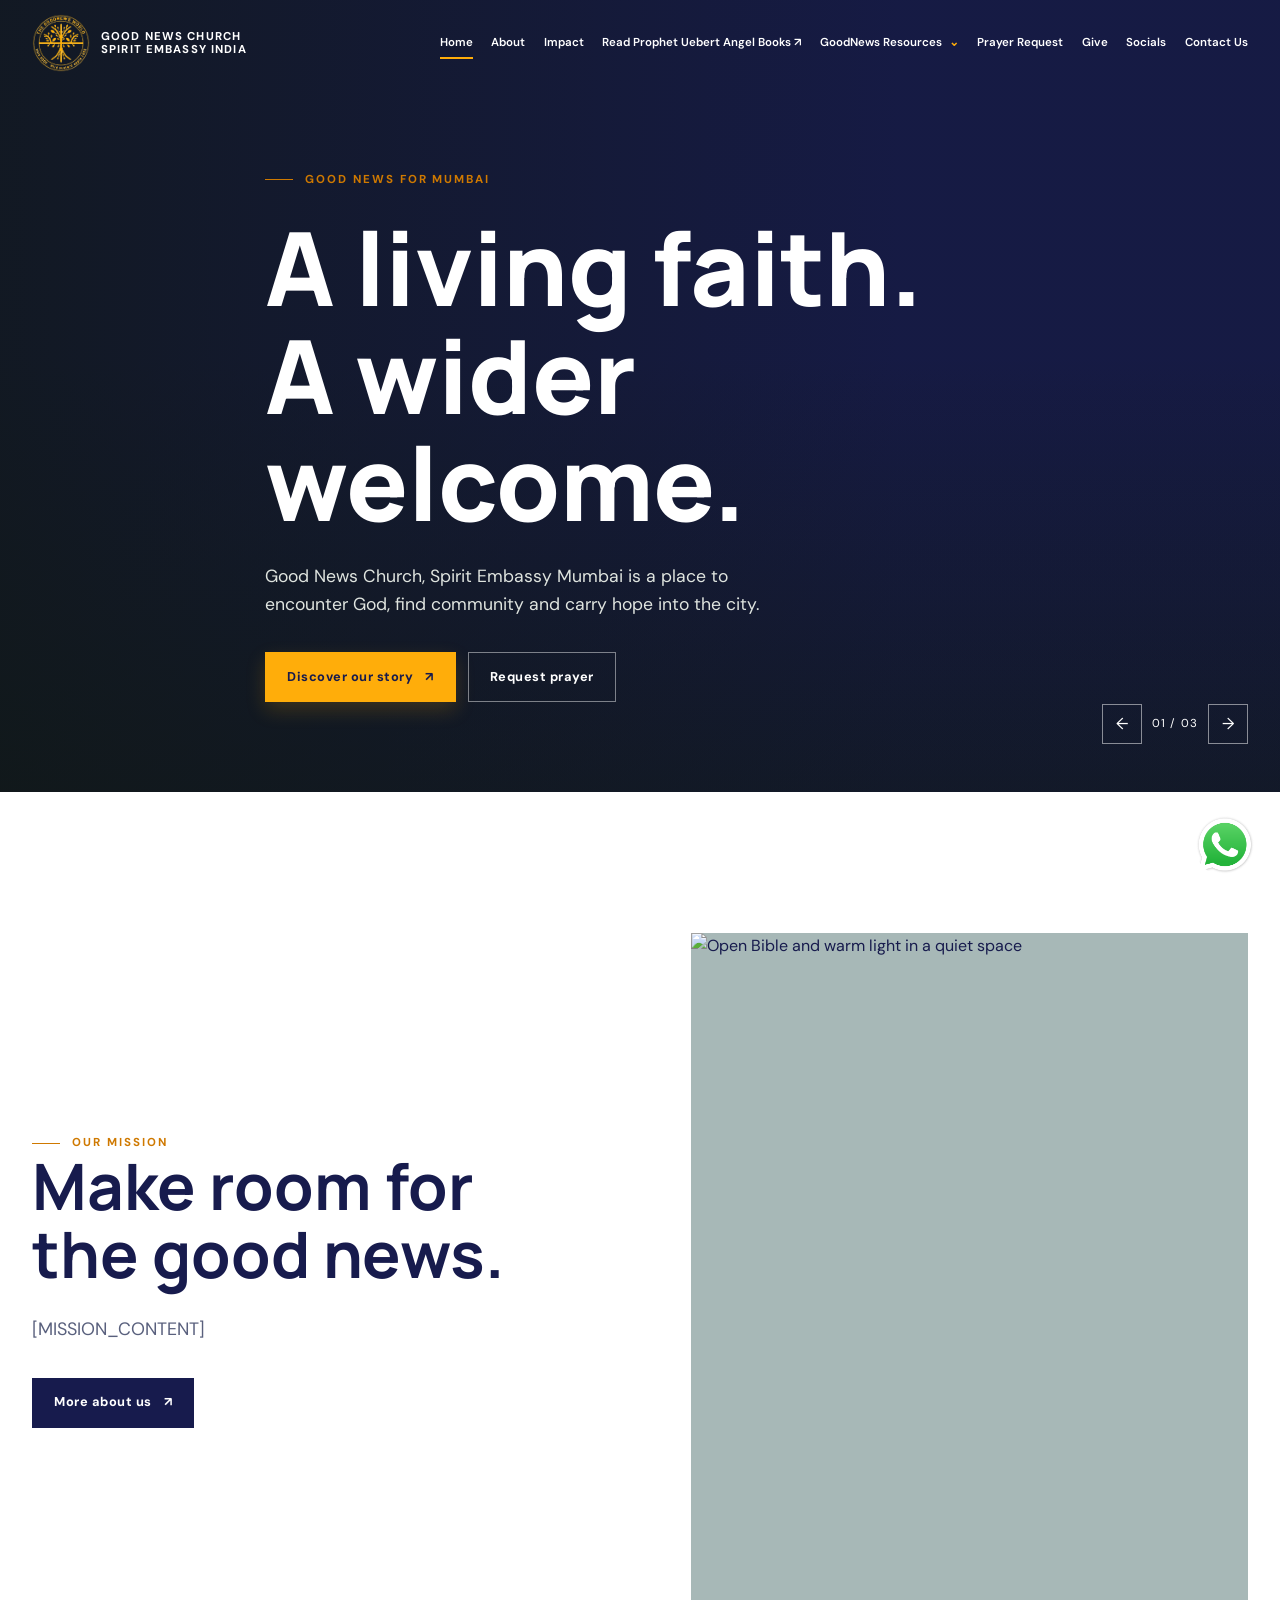
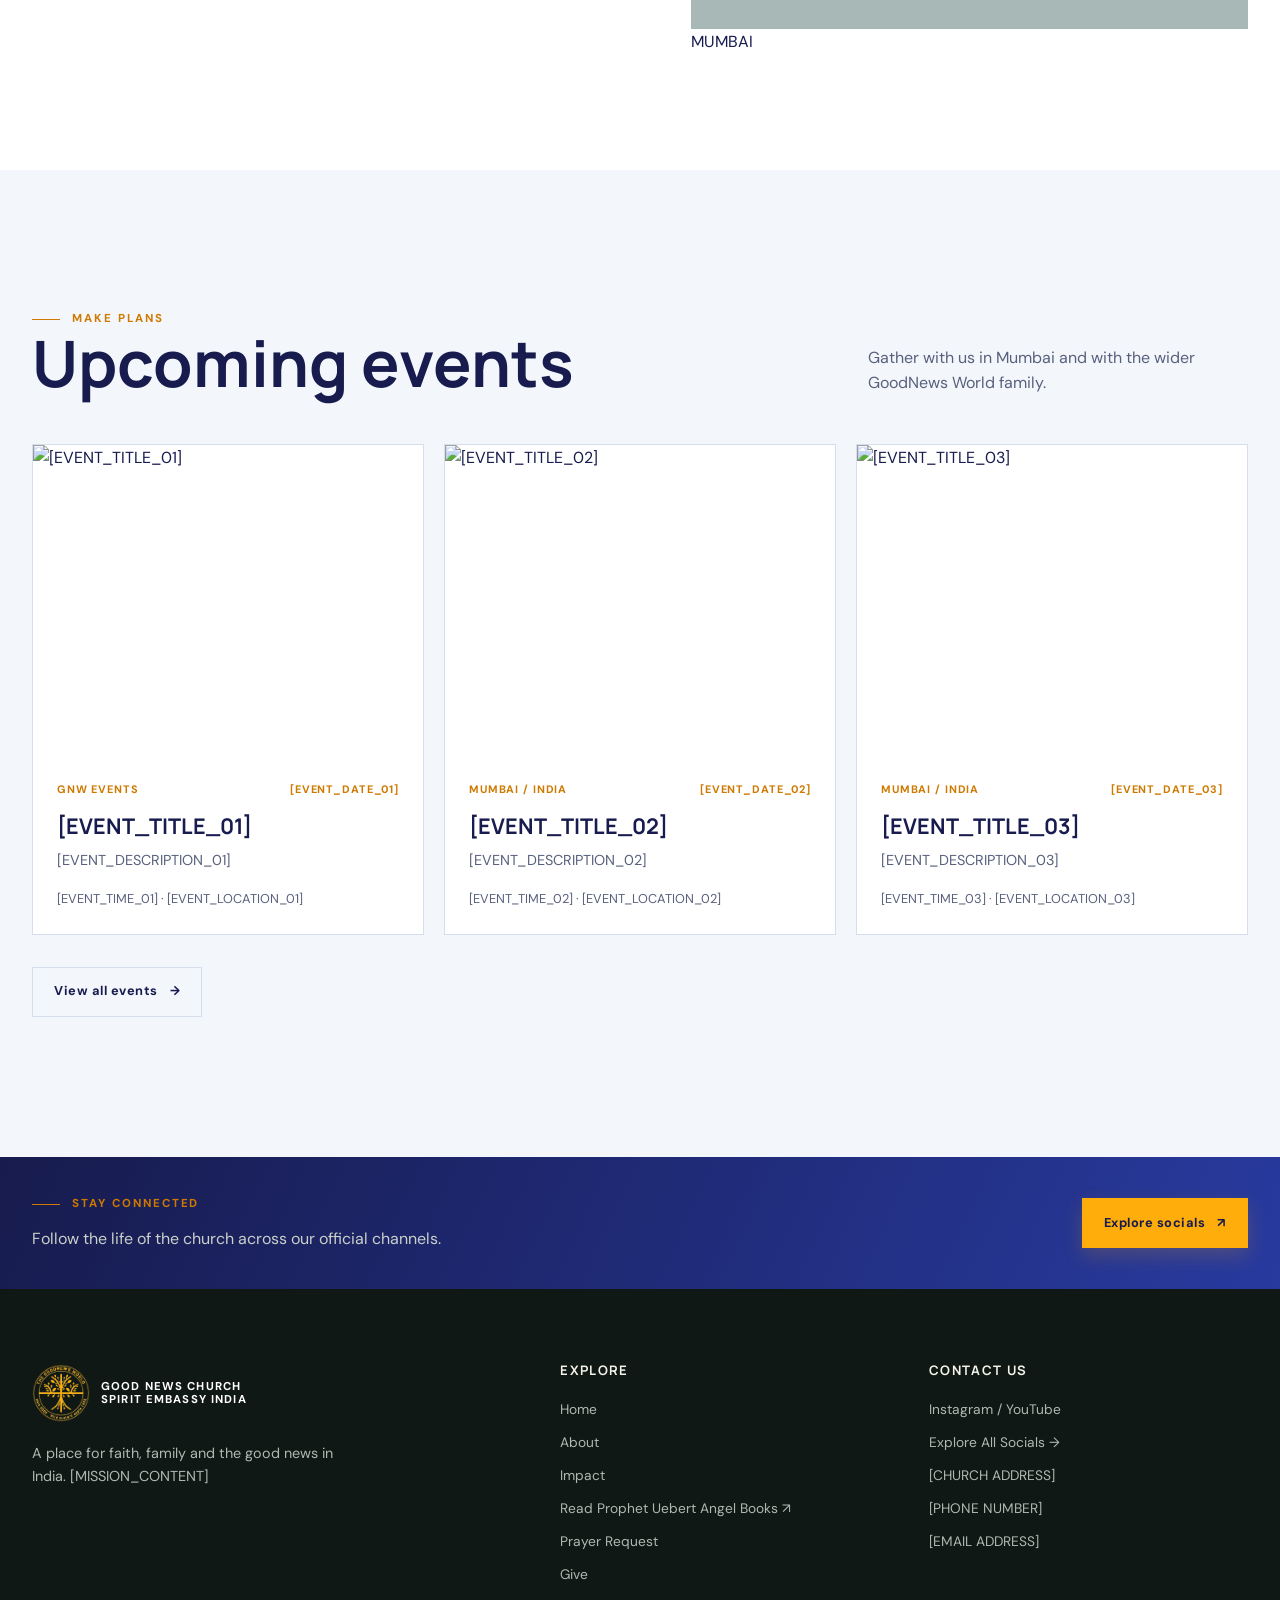
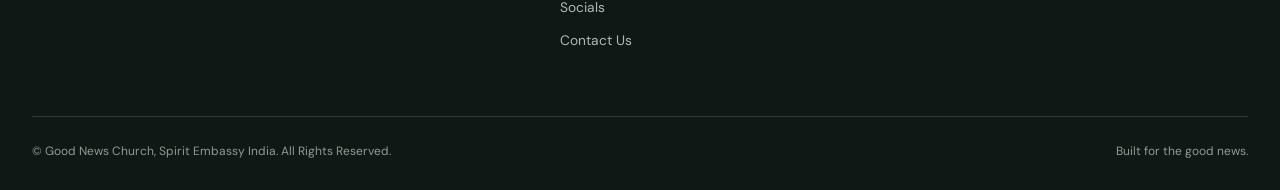
==== index.html @ 5433ea78 "Initial static church website" ====
<!doctype html>
<html lang="en">
  <head>
    <meta charset="utf-8" />
    <meta name="viewport" content="width=device-width,initial-scale=1" />
    <title>The GoodNews Church | Spirit Embassy India </title>
    <meta name="description" content="[META_DESCRIPTION]" />
    <meta
      property="og:title"
      content="The GoodNews Church | Spirit Embassy India"
    />
    <meta property="og:description" content="[META_DESCRIPTION]" />
    <meta property="og:type" content="website" />
    <link rel="stylesheet" href="css/style.css" />
    <script type="application/ld+json">
      {
        "@context": "https://schema.org",
        "@type": "Church",
        "name": "The GoodNews Church | Spirit Embassy India"
      }
    </script>
  </head>
  <body data-page="home">
    <div class="loader">
      <div class="loader-inner">
        <div class="loader-mark">GN</div>
        <p>Good News Church, Spirit Embassy India</p>
      </div>
    </div>
    <div data-site-header></div>
    <main>
      <section class="hero">
        <div class="hero-media">
          <div
            class="hero-slide is-active"
            style="
              background-image: url(&quot;https://images.unsplash.com/photo-1507692049790-de58290a4334?auto=format&fit=crop&w=2200&q=88&quot;);
            "
          ></div>
          <div
            class="hero-slide"
            style="
              background-image: url(&quot;https://images.unsplash.com/photo-1529070538774-1843cb3265df?auto=format&fit=crop&w=2200&q=88&quot;);
            "
          ></div>
          <div
            class="hero-slide"
            style="
              background-image: url(&quot;https://images.unsplash.com/photo-1511632765486-a01980e01a18?auto=format&fit=crop&w=2200&q=88&quot;);
            "
          ></div>
        </div>
        <div class="container hero-content">
          <span class="eyebrow">Good news for Mumbai</span>
          <h1>A living faith.<br />A wider welcome.</h1>
          <p class="hero-intro">
            Good News Church, Spirit Embassy Mumbai is a place to encounter God,
            find community and carry hope into the city.
          </p>
          <div class="hero-actions">
            <a class="button button--accent" href="about.html"
              >Discover our story <span>↗</span></a
            ><a class="button button--ghost" href="prayer-request.html"
              >Request prayer</a
            >
          </div>
        </div>
        <div class="slide-control">
          <button type="button" data-slide="prev" aria-label="Previous image">
            ←</button
          ><span class="slide-count"
            ><span data-slide-current>01</span> / 03</span
          ><button type="button" data-slide="next" aria-label="Next image">
            →
          </button>
        </div>
      </section>
      <section class="section section--white reveal">
        <div class="container mission-grid">
          <div class="mission-copy">
            <span class="eyebrow">Our mission</span>
            <h2>Make room for the good news.</h2>
            <p>[MISSION_CONTENT]</p>
            <a class="button button--dark" href="about.html"
              >More about us <span>↗</span></a
            >
          </div>
          <div class="image-frame mission-image">
            <img
              loading="lazy"
              src="https://images.unsplash.com/photo-1504052434569-70ad5836ab65?auto=format&fit=crop&w=1200&q=85"
              alt="Open Bible and warm light in a quiet space"
            />
          </div>
        </div>
      </section>
      <section class="section reveal">
        <div class="container">
          <div class="section-heading">
            <div>
              <span class="eyebrow">Make plans</span>
              <h2>Upcoming events</h2>
            </div>
            <p>
              Gather with us in Mumbai and with the wider GoodNews World family.
            </p>
          </div>
          <div class="events-grid" data-events-preview></div>
          <div style="margin-top: 32px">
            <a class="button button--line" href="events.html"
              >View all events <span>→</span></a
            >
          </div>
        </div>
      </section>
      <section class="band">
        <div class="container band-inner">
          <div>
            <span class="eyebrow">Stay connected</span>
            <p style="margin-top: 12px">
              Follow the life of the church across our official channels.
            </p>
          </div>
          <a class="button button--accent" href="socials.html"
            >Explore socials <span>↗</span></a
          >
        </div>
      </section>
    </main>
    <div data-site-footer></div>
    <script src="js/main.js"></script>
    <script src="js/events.js"></script>
    <script>
      const slides = [...document.querySelectorAll(".hero-slide")];
      let active = 0;
      const setSlide = (n) => {
        active = (n + slides.length) % slides.length;
        slides.forEach((slide, index) =>
          slide.classList.toggle("is-active", index === active),
        );
        document.querySelector("[data-slide-current]").textContent = String(
          active + 1,
        ).padStart(2, "0");
      };
      document.querySelector('[data-slide="prev"]').onclick = () =>
        setSlide(active - 1);
      document.querySelector('[data-slide="next"]').onclick = () =>
        setSlide(active + 1);
      setInterval(() => setSlide(active + 1), 7000);
    </script>
  </body>
</html>
---- css/style.css ----
@import url('https://fonts.googleapis.com/css2?family=DM+Sans:wght@400;500;600;700&family=Manrope:wght@500;600;700;800&display=swap');

:root { --ink:#171b4d; --ink-soft:#59607d; --paper:#f3f7fb; --white:#ffffff; --line:#d7deeb; --accent:#ffad0a; --accent-deep:#cf7900; --blue:#22c7df; --violet:#283a9f; --sage:#a7b8b7; --shadow:0 20px 60px rgba(23,27,77,.14); --radius:2px; --max:1240px; }
* { box-sizing:border-box; }
[hidden] { display:none !important; }
html { scroll-behavior:smooth; }
body { margin:0; overflow-x:hidden; background:var(--paper); color:var(--ink); font-family:'DM Sans',sans-serif; line-height:1.6; }
body.is-locked { overflow:hidden; }
a { color:inherit; text-decoration:none; }
button, input, textarea, select { font:inherit; }
button, .button { cursor:pointer; }
img { display:block; max-width:100%; }
.container { width:min(calc(100% - 64px),var(--max)); margin-inline:auto; }
.eyebrow { display:flex; align-items:center; gap:12px; color:var(--accent-deep); font-size:.72rem; font-weight:700; letter-spacing:.17em; text-transform:uppercase; }
.eyebrow::before { content:''; width:28px; height:1px; background:currentColor; }
h1,h2,h3,h4 { font-family:'Manrope',sans-serif; letter-spacing:0; line-height:1.05; margin:0; }
h1 { font-size:clamp(3.5rem,8vw,7rem); font-weight:800; }
h2 { font-size:clamp(2.3rem,5vw,4.5rem); font-weight:700; }
h3 { font-size:clamp(1.35rem,2vw,1.8rem); }
p { margin:0; }
.button { display:inline-flex; align-items:center; justify-content:center; gap:12px; min-height:50px; padding:0 21px; border:1px solid transparent; font-size:.8rem; font-weight:700; letter-spacing:.04em; transition:transform .25s,background .25s,color .25s,border-color .25s; }
.button:hover { transform:translateY(-2px); }
.button:focus-visible, a:focus-visible, button:focus-visible, input:focus-visible, textarea:focus-visible, select:focus-visible, summary:focus-visible { outline:3px solid rgba(34,199,223,.55); outline-offset:4px; }
.button--accent { background:var(--accent); color:var(--ink); }
.button--dark { background:var(--ink); color:var(--white); }
.button--ghost { border-color:rgba(255,255,255,.45); color:var(--white); }
.button--line { border-color:var(--line); }
.site-header { position:fixed; z-index:20; top:0; left:0; width:100%; color:var(--white); transition:background .3s,color .3s,box-shadow .3s; }
.site-header.is-scrolled, .site-header.is-open { background:rgba(243,247,251,.97); color:var(--ink); box-shadow:0 1px 0 rgba(23,27,77,.12); }
.nav-wrap { display:flex; align-items:center; justify-content:space-between; min-height:86px; gap:24px; }
.brand { display:flex; align-items:center; gap:11px; min-width:0; flex-shrink:0; }
.brand-logo { width:58px; height:58px; object-fit:contain; }
.brand-mark { width:36px; height:36px; border:1px solid currentColor; border-radius:50%; display:grid; place-items:center; font-family:'Manrope',sans-serif; font-size:.85rem; font-weight:800; }
.brand-copy { font-size:.71rem; font-weight:700; letter-spacing:.1em; line-height:1.15; text-transform:uppercase; max-width:150px; }
.desktop-nav { display:flex; align-items:center; justify-content:flex-end; gap:clamp(10px,1.45vw,24px); min-width:0; flex:1; }
.mobile-nav { display:none; }
.nav-links a { position:relative; font-size:.72rem; font-weight:600; white-space:nowrap; }
.nav-links a::after { content:''; position:absolute; bottom:-7px; left:0; width:0; height:2px; background:var(--accent); transition:width .25s; }
.nav-links a:hover::after, .nav-links a[aria-current='page']::after { width:100%; }
.nav-group { position:relative; flex-shrink:0; }
.nav-group summary { cursor:pointer; list-style:none; font-size:.72rem; font-weight:600; white-space:nowrap; }
.nav-group summary::-webkit-details-marker { display:none; }
.nav-group summary span { color:var(--accent); margin-left:4px; }
.nav-group-menu { position:absolute; top:calc(100% + 20px); right:0; display:grid; min-width:255px; padding:12px; gap:2px; background:var(--ink); color:var(--white); box-shadow:var(--shadow); }
.nav-group-menu a { padding:10px; white-space:normal; }
.menu-toggle { display:none; border:0; background:transparent; color:inherit; padding:8px; }
.menu-toggle span { display:block; width:25px; height:2px; background:currentColor; margin:5px 0; transition:transform .25s; }
.loader { position:fixed; inset:0; z-index:100; display:grid; place-items:center; background:radial-gradient(circle at 50% 42%,#303eaa 0%,#171b4d 48%,#101334 100%); color:var(--white); transition:opacity .65s,visibility .65s; }
.loader.is-done { opacity:0; visibility:hidden; }
.loader-inner { position:relative; width:min(440px,calc(100% - 48px)); padding:28px 36px 38px; text-align:center; animation:loaderIn 1s ease both; }
.loader-inner::before, .loader-inner::after { position:absolute; left:50%; width:72px; height:1px; background:var(--accent); content:''; transform:translateX(-50%); }
.loader-inner::before { top:0; }
.loader-inner::after { bottom:12px; }
.loader-mark { width:min(290px,70vw); aspect-ratio:1; margin:0 auto 26px; display:grid; place-items:center; }
.loader-mark img { width:100%; height:100%; object-fit:contain; animation:logoIn 1.1s ease both; filter:drop-shadow(0 12px 24px rgba(0,0,0,.2)); }
.loader-fallback { width:72px; height:72px; border:1px solid rgba(255,255,255,.7); border-radius:50%; display:grid; place-items:center; font-family:'Manrope'; font-weight:800; font-size:1.35rem; }
.loader p { color:#fff8e9; font-size:.86rem; font-weight:700; letter-spacing:.18em; line-height:1.55; text-transform:uppercase; animation:loaderTextIn 1.25s .15s ease both; }
.loader p span { color:var(--accent); font-size:.76rem; letter-spacing:.22em; }
.hero { position:relative; min-height:720px; height:88vh; display:flex; align-items:flex-end; overflow:hidden; background:var(--ink); color:var(--white); }
.hero-media { position:absolute; inset:0; }
.hero-media::after { content:''; position:absolute; inset:0; background:linear-gradient(90deg,rgba(16,24,21,.75),rgba(16,24,21,.16) 70%),linear-gradient(0deg,rgba(16,24,21,.58),transparent 55%); }
.hero-slide { position:absolute; inset:0; background-size:cover; background-position:center; opacity:0; transform:scale(1.04); transition:opacity 1.2s,transform 7s; }
.hero-slide.is-active { opacity:1; transform:scale(1); }
.hero-content { position:relative; z-index:1; padding-bottom:clamp(64px,10vh,130px); max-width:750px; }
.hero h1 { max-width:780px; margin:25px 0; }
.hero-intro { max-width:500px; color:#dfe4df; font-size:1.1rem; }
.hero-actions { display:flex; flex-wrap:wrap; gap:12px; margin-top:34px; }
.slide-control { position:absolute; z-index:2; right:32px; bottom:48px; display:flex; align-items:center; gap:10px; }
.slide-control button { width:40px; height:40px; border:1px solid rgba(255,255,255,.5); background:transparent; color:var(--white); }
.slide-control button:hover { background:var(--accent); color:var(--ink); border-color:var(--accent); }
.slide-count { font-size:.72rem; letter-spacing:.1em; }
.section { padding:clamp(80px,11vw,150px) 0; }
.section--white { background:var(--white); }
.section-heading { display:flex; align-items:flex-end; justify-content:space-between; gap:35px; margin-bottom:48px; }
.section-heading h2 { max-width:650px; }
.section-heading p { max-width:380px; color:var(--ink-soft); }
.mission-grid { display:grid; grid-template-columns:1fr 1fr; gap:clamp(40px,8vw,120px); align-items:center; }
.mission-copy p { margin:28px 0 34px; max-width:490px; color:var(--ink-soft); font-size:1.12rem; }
.image-frame { overflow:hidden; background:var(--sage); }
.image-frame img { width:100%; height:100%; object-fit:cover; transition:transform .7s; }
.image-frame:hover img { transform:scale(1.04); }
.mission-image { aspect-ratio:4/5; }
.mission-image::after { content:'MUMBAI'; position:absolute; }
.events-grid { display:grid; grid-template-columns:repeat(3,1fr); gap:20px; }
.event-card { background:var(--white); border:1px solid var(--line); }
.event-image { aspect-ratio:1.25/1; overflow:hidden; }
.event-image img { width:100%; height:100%; object-fit:cover; transition:transform .6s; }
.event-card:hover .event-image img { transform:scale(1.05); }
.event-body { padding:24px; }
.event-meta { display:flex; justify-content:space-between; gap:10px; color:var(--accent-deep); font-size:.68rem; font-weight:700; letter-spacing:.08em; text-transform:uppercase; }
.event-body h3 { margin:17px 0 11px; font-size:1.35rem; }
.event-body p { color:var(--ink-soft); font-size:.9rem; }
.event-location { display:block; margin-top:17px; color:var(--ink-soft); font-size:.8rem; }
.event-link { display:inline-flex; margin-top:22px; color:var(--accent-deep); font-size:.8rem; font-weight:700; }
.band { background:linear-gradient(115deg,var(--ink),var(--violet)); color:var(--white); padding:38px 0; }
.band-inner { display:flex; align-items:center; justify-content:space-between; gap:24px; }
.band p { color:#cad0ca; }
.page-hero { background:var(--ink); color:var(--white); padding:190px 0 90px; }
.page-hero h1 { max-width:850px; margin-top:25px; }
.page-hero p { max-width:540px; margin-top:25px; color:#cad0ca; font-size:1.08rem; }
.story-grid { display:grid; grid-template-columns:1fr 1.1fr; gap:clamp(40px,9vw,130px); }
.rich-copy { color:var(--ink-soft); font-size:1.1rem; }
.rich-copy p + p { margin-top:20px; }
.timeline { border-top:1px solid var(--line); }
.timeline-item { display:grid; grid-template-columns:100px 1fr; gap:30px; padding:27px 0; border-bottom:1px solid var(--line); }
.timeline-item strong { color:var(--accent-deep); font-size:.75rem; letter-spacing:.1em; }
.timeline-item h3 { margin-bottom:9px; }
.gallery-grid { display:grid; grid-template-columns:1.2fr .8fr; gap:20px; }
.gallery-grid .gallery-feature { grid-row:span 2; min-height:620px; }
.gallery-grid .gallery-small { min-height:300px; }
.impact-grid { display:grid; grid-template-columns:repeat(2,1fr); gap:20px; }
.impact-card { min-height:270px; padding:35px; background:var(--white); border:1px solid var(--line); }
.impact-card--dark { background:var(--ink); color:var(--white); }
.impact-card h3 { margin:54px 0 14px; }
.impact-card p { color:var(--ink-soft); max-width:390px; }
.impact-card--dark p { color:#cad0ca; }
.stat-grid { display:grid; grid-template-columns:repeat(4,1fr); border-top:1px solid var(--line); border-bottom:1px solid var(--line); }
.stat { padding:32px 24px; border-right:1px solid var(--line); }
.stat:last-child { border:0; }
.stat strong { display:block; font:700 clamp(2rem,4vw,4rem)/1 'Manrope'; color:var(--accent-deep); }
.stat span { display:block; margin-top:12px; color:var(--ink-soft); font-size:.85rem; }
.social-section { padding:55px 0 0; }
.social-section + .social-section { padding-top:90px; }
.social-heading { display:flex; align-items:baseline; justify-content:space-between; gap:20px; margin-bottom:28px; border-bottom:1px solid var(--line); padding-bottom:16px; }
.social-heading span { color:var(--accent-deep); font-size:.75rem; font-weight:700; letter-spacing:.1em; text-transform:uppercase; }
.social-grid { display:grid; grid-template-columns:repeat(3,1fr); gap:20px; }
.social-card { display:flex; flex-direction:column; min-height:285px; padding:28px; background:var(--white); border:1px solid var(--line); }
.social-card--feature { grid-column:span 2; background:var(--ink); color:var(--white); }
.social-card--feature .button--accent, .button--accent { box-shadow:0 8px 20px rgba(255,173,10,.18); }
.social-card .social-icon { width:44px; height:44px; display:grid; place-items:center; border:1px solid currentColor; font:700 1rem 'Manrope'; }
.social-card h3 { margin-top:auto; padding-top:40px; }
.social-card p { margin-top:8px; color:var(--ink-soft); font-size:.88rem; }
.social-card--feature p { color:#cad0ca; }
.social-card .button { align-self:flex-start; margin-top:24px; }
.profile-card { padding:0; overflow:hidden; }
.portrait { position:relative; display:grid; min-height:300px; place-items:center; overflow:hidden; background:linear-gradient(145deg,var(--violet),var(--blue)); color:var(--white); }
.portrait img { position:absolute; inset:0; width:100%; height:100%; object-fit:cover; }
.portrait-placeholder { padding:14px; border:1px solid rgba(255,255,255,.6); font-size:.68rem; font-weight:700; letter-spacing:.12em; text-align:center; }
.social-card-content { display:flex; flex-direction:column; min-height:245px; padding:25px 28px 28px; }
.social-card-content h3 { margin-top:auto; padding-top:28px; }
.social-card-content .button { align-self:flex-start; }
.social-card-content .button span { color:var(--accent-deep); font-size:.72rem; font-weight:700; }
.embed-placeholder { display:grid; place-items:center; min-height:165px; margin:22px 0 0; border:1px dashed var(--line); color:var(--ink-soft); font-size:.8rem; text-align:center; }
.form-layout { display:grid; grid-template-columns:.7fr 1.3fr; gap:clamp(45px,10vw,150px); align-items:start; }
.form-intro p { margin-top:25px; color:var(--ink-soft); font-size:1.05rem; }
.form { padding:34px; background:var(--white); border:1px solid var(--line); }
.form-grid { display:grid; grid-template-columns:1fr 1fr; gap:20px; }
.field { display:flex; flex-direction:column; gap:8px; }
.field--full { grid-column:1/-1; }
.field label { font-size:.78rem; font-weight:700; }
.field input, .field textarea, .field select { width:100%; border:1px solid var(--line); background:var(--paper); color:var(--ink); padding:13px 14px; border-radius:0; }
.field textarea { min-height:150px; resize:vertical; }
.field small { min-height:17px; color:#a83e32; font-size:.72rem; }
.form .button { margin-top:7px; }
.modal { position:fixed; z-index:60; inset:0; display:grid; place-items:center; padding:24px; background:rgba(24,35,31,.7); opacity:0; visibility:hidden; transition:opacity .3s,visibility .3s; }
.modal.is-open { opacity:1; visibility:visible; }
.modal-panel { position:relative; width:min(100%,520px); padding:50px; background:var(--white); transform:translateY(15px); transition:transform .3s; }
.modal.is-open .modal-panel { transform:translateY(0); }
.modal-close { position:absolute; right:18px; top:18px; border:0; background:transparent; color:var(--ink); font-size:1.5rem; }
.modal-panel p { margin:18px 0 28px; color:var(--ink-soft); }
.whatsapp-float { position:fixed; z-index:30; right:24px; bottom:24px; display:grid; width:62px; height:62px; place-items:center; border:0; border-radius:50%; background:transparent; color:#25d366; box-shadow:none; transition:transform .25s,filter .25s; animation:whatsappPulse 2.8s ease-in-out infinite; }
.whatsapp-float span { display:none; }
.whatsapp-icon { width:62px; height:62px; object-fit:cover; border-radius:50%; }
.whatsapp-float:hover { transform:translateY(-4px) scale(1.06); filter:drop-shadow(0 8px 12px rgba(7,59,32,.28)); animation:none; }
.whatsapp-float:focus-visible { outline:3px solid var(--accent); outline-offset:4px; }
@keyframes whatsappPulse { 0%,100% { filter:drop-shadow(0 5px 8px rgba(7,59,32,.16)); } 50% { filter:drop-shadow(0 7px 13px rgba(7,59,32,.28)); } }
.site-footer { background:#101815; color:var(--white); padding:75px 0 28px; }
.footer-top { display:grid; grid-template-columns:1.2fr .8fr .8fr; gap:50px; padding-bottom:65px; }
.footer-brand p { max-width:310px; margin-top:20px; color:#aeb9b1; font-size:.9rem; }
.footer-col h3 { margin-bottom:20px; color:#f7f3eb; font-size:.82rem; letter-spacing:.1em; text-transform:uppercase; }
.footer-links { display:grid; gap:11px; color:#aeb9b1; font-size:.86rem; }
.footer-bottom { display:flex; justify-content:space-between; gap:20px; padding-top:25px; border-top:1px solid rgba(255,255,255,.14); color:#8e9b92; font-size:.75rem; }
.reveal { opacity:0; transform:translateY(20px); transition:opacity .7s,transform .7s; }
.reveal.is-visible { opacity:1; transform:none; }
@keyframes loaderIn { from{opacity:0;transform:scale(.94)} to{opacity:1;transform:none} }
@keyframes logoIn { from{opacity:0;transform:scale(.9)} to{opacity:1;transform:none} }
@keyframes loaderTextIn { from{opacity:0;transform:translateY(8px)} to{opacity:1;transform:none} }
@media (max-width:1200px) { .desktop-nav { gap:10px; } .nav-links a, .nav-group summary { font-size:.66rem; } .brand-copy { max-width:120px; font-size:.62rem; } }
@media (max-width:900px) and (min-width:761px) { .desktop-nav { gap:8px; } .nav-links a, .nav-group summary { font-size:.59rem; } .brand-copy { max-width:105px; font-size:.57rem; } .nav-wrap { gap:12px; } }
@media (max-width:760px) { .container { width:min(calc(100% - 40px),var(--max)); } .nav-wrap { min-height:72px; } .menu-toggle { display:block; } .desktop-nav { display:none; } .mobile-nav { position:absolute; top:72px; left:0; width:100%; padding:24px 20px 32px; display:grid; justify-content:stretch; gap:0; background:var(--paper); color:var(--ink); transform:translateY(-20px); opacity:0; visibility:hidden; transition:.3s; box-shadow:0 15px 30px rgba(23,27,77,.12); } .site-header.is-open .mobile-nav { transform:none; opacity:1; visibility:visible; } .mobile-nav a, .mobile-nav summary { padding:13px 0; font-size:.8rem; border-bottom:1px solid var(--line); } .mobile-nav .nav-group { display:block; } .mobile-nav .nav-group-menu { position:static; display:grid; min-width:0; padding:0 0 0 18px; background:transparent; color:var(--ink); box-shadow:none; } .mobile-nav .nav-group-menu a { font-size:.76rem; } .hero { min-height:680px; height:90vh; } .hero h1 { font-size:clamp(3rem,15vw,5rem); } .hero-intro { font-size:.95rem; } .slide-control { right:20px; bottom:27px; } .section-heading, .band-inner, .footer-bottom { align-items:flex-start; flex-direction:column; } .mission-grid, .story-grid, .form-layout { grid-template-columns:1fr; } .events-grid, .social-grid { grid-template-columns:1fr; } .social-card--feature { grid-column:auto; } .gallery-grid { grid-template-columns:1fr; } .gallery-grid .gallery-feature, .gallery-grid .gallery-small { min-height:300px; } .impact-grid { grid-template-columns:1fr; } .stat-grid { grid-template-columns:1fr 1fr; } .stat:nth-child(2) { border:0; } .stat:nth-child(-n+2) { border-bottom:1px solid var(--line); } .form { padding:22px; } .form-grid { grid-template-columns:1fr; } .field--full { grid-column:auto; } .modal-panel { padding:40px 25px; } .footer-top { grid-template-columns:1fr 1fr; gap:35px 20px; } .footer-brand { grid-column:1/-1; } .portrait { min-height:250px; } }
@media (max-width:760px) { .whatsapp-float { right:16px; bottom:16px; width:56px; height:56px; } .whatsapp-icon { width:56px; height:56px; } }
@media (prefers-reduced-motion:reduce) { *,*::before,*::after { scroll-behavior:auto!important; animation-duration:.01ms!important; transition-duration:.01ms!important; } }
@media (max-width:820px) and (min-width:761px) { .menu-toggle { display:block; } .desktop-nav { display:none; } .mobile-nav { position:absolute; top:86px; left:0; width:100%; padding:24px 32px 32px; display:grid; justify-content:stretch; gap:0; background:var(--paper); color:var(--ink); transform:translateY(-20px); opacity:0; visibility:hidden; transition:.3s; box-shadow:0 15px 30px rgba(23,27,77,.12); } .site-header.is-open .mobile-nav { transform:none; opacity:1; visibility:visible; } .mobile-nav a, .mobile-nav summary { padding:13px 0; font-size:.8rem; border-bottom:1px solid var(--line); } .mobile-nav .nav-group { display:block; } .mobile-nav .nav-group-menu { position:static; display:grid; min-width:0; padding:0 0 0 18px; background:transparent; color:var(--ink); box-shadow:none; } .mobile-nav .nav-group-menu a { font-size:.76rem; } }
@media (max-width:900px) and (min-width:761px) { .events-grid, .social-grid { grid-template-columns:repeat(2,minmax(0,1fr)); } }
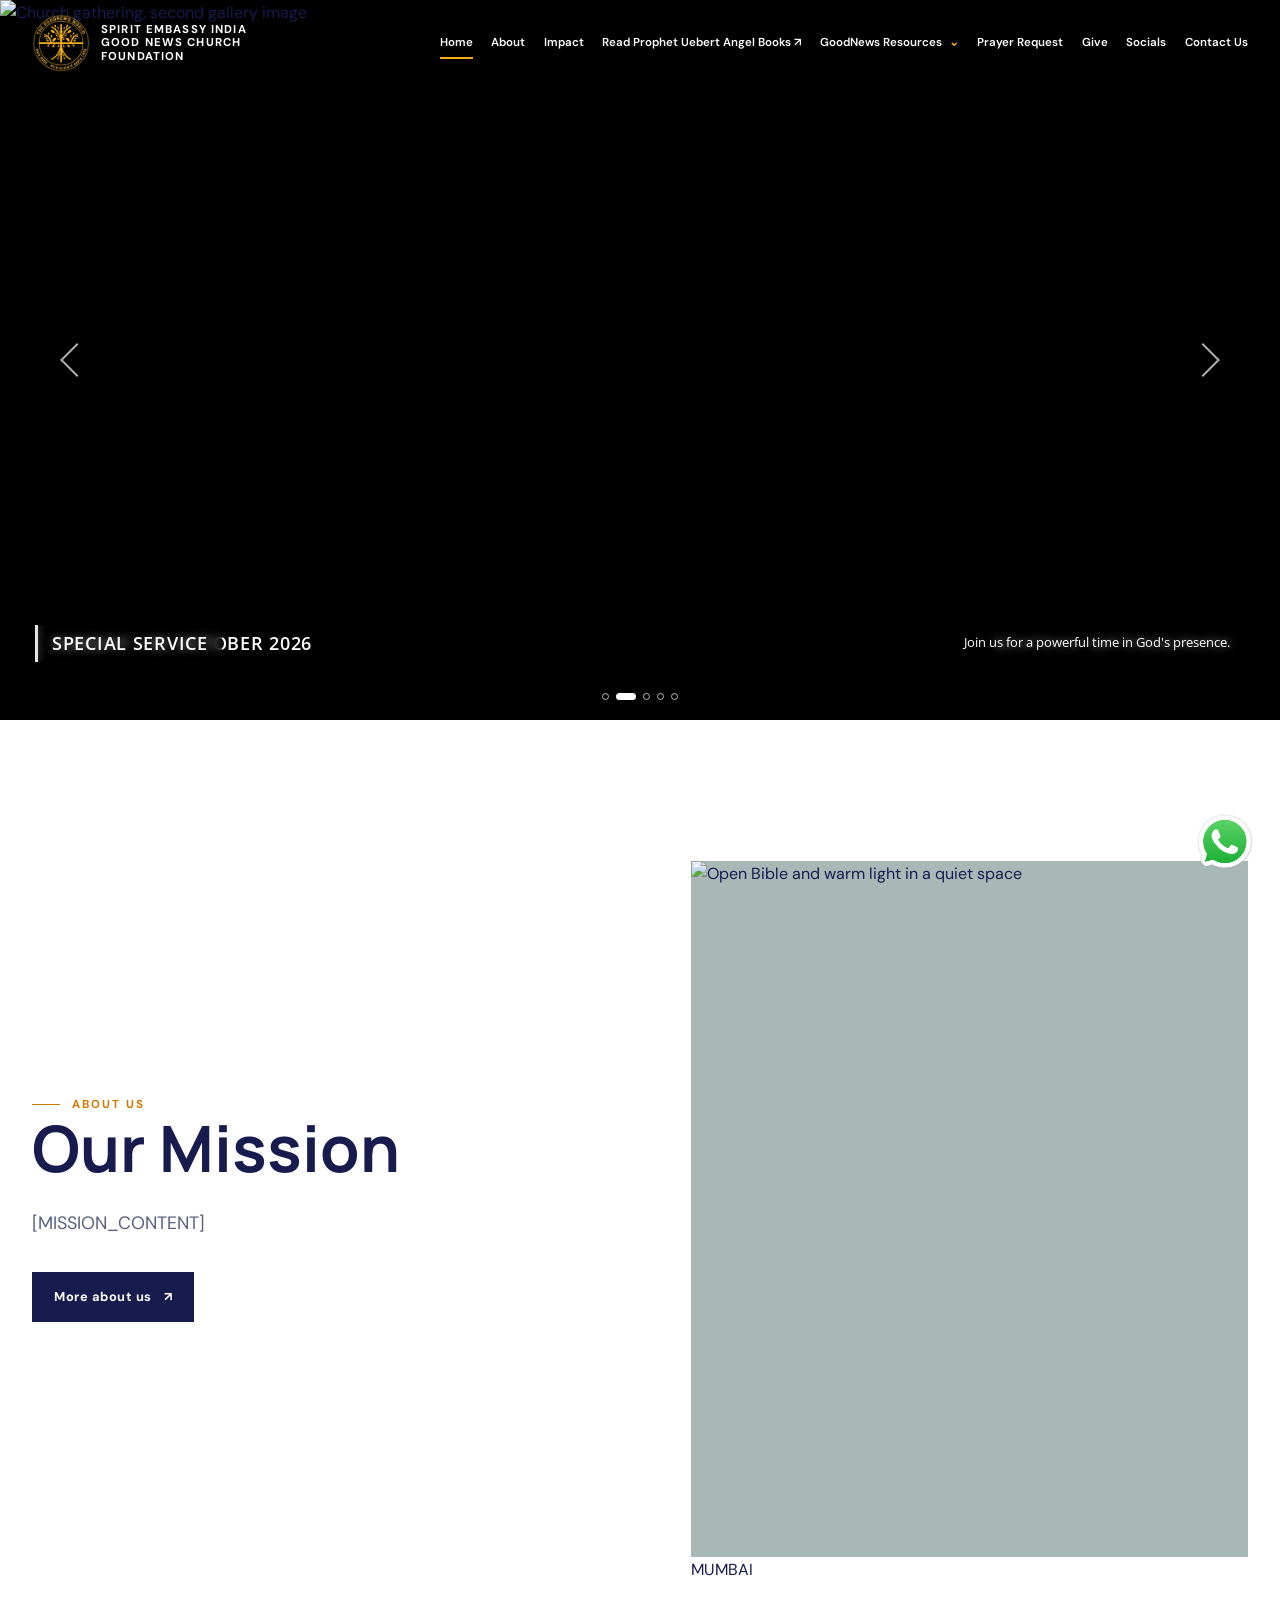
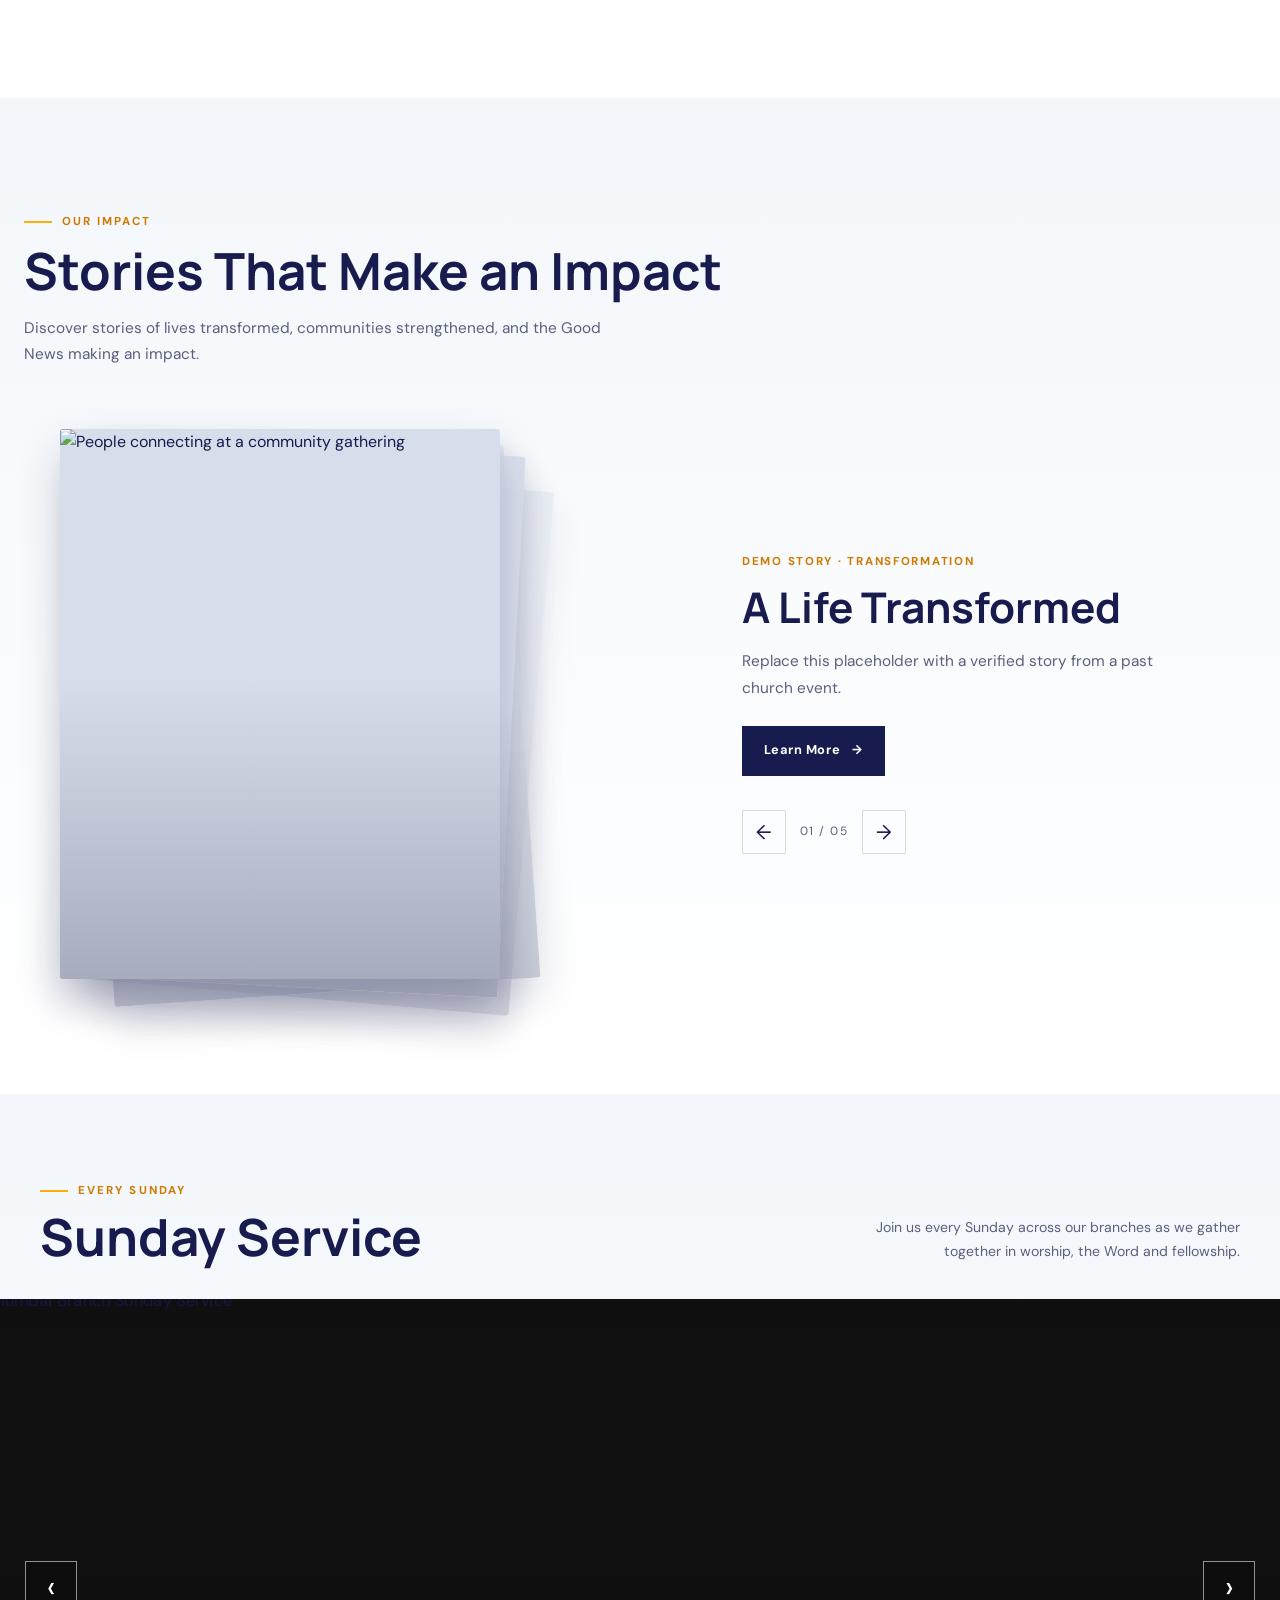
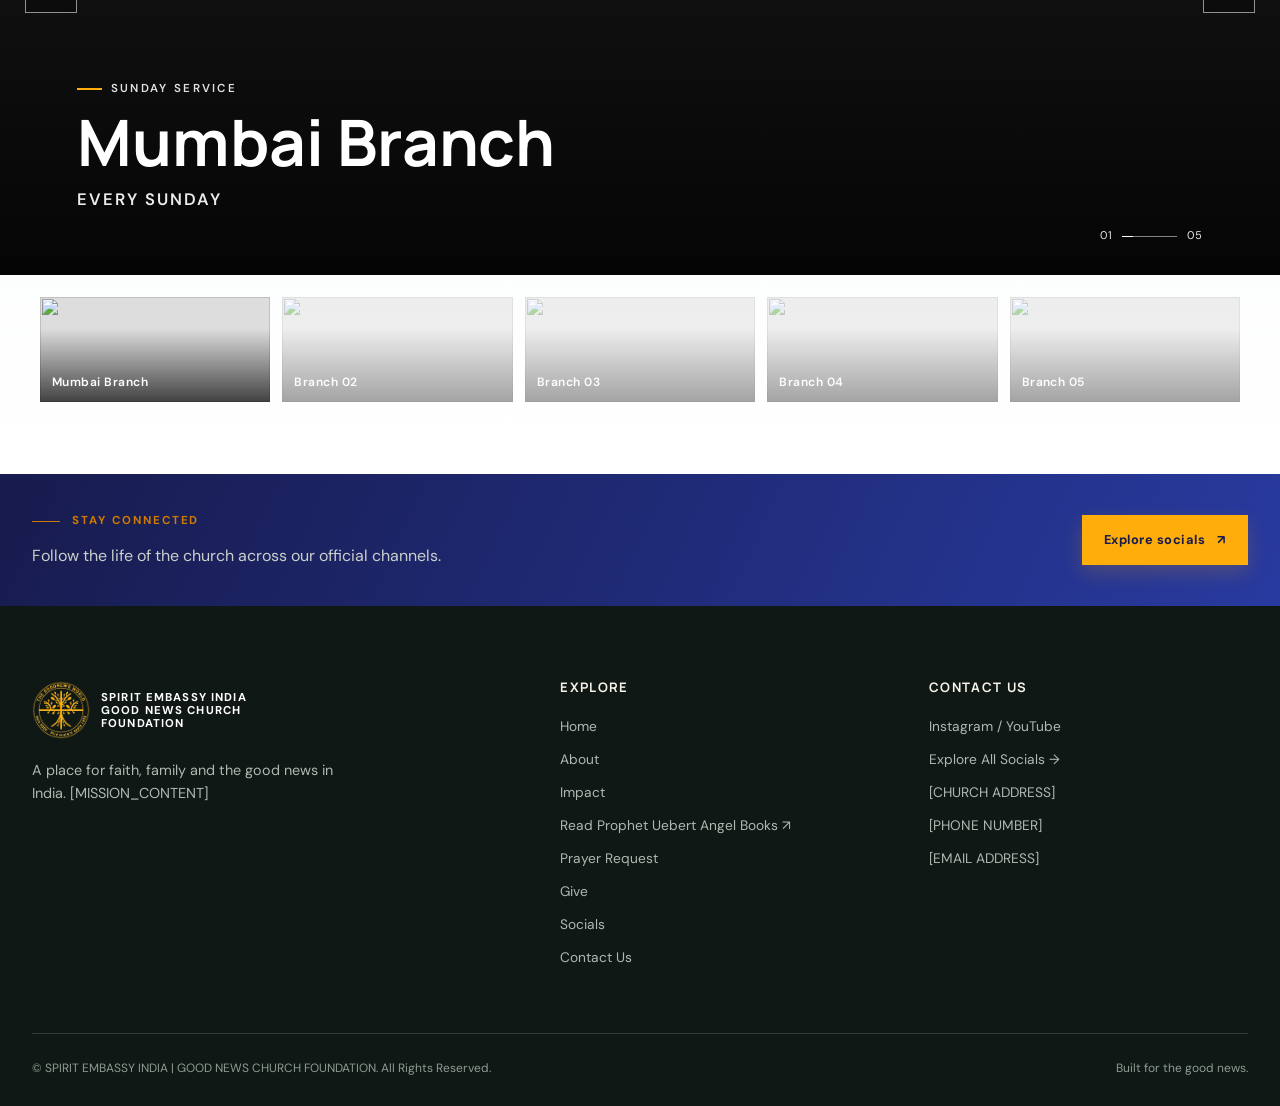
==== commit 40b94636: "Update church website branding and homepage features Standardize the Spirit Embassy India and Good N" ====
--- a/index.html
+++ b/index.html
@@ -3,20 +3,30 @@
   <head>
     <meta charset="utf-8" />
     <meta name="viewport" content="width=device-width,initial-scale=1" />
-    <title>The GoodNews Church | Spirit Embassy India </title>
+    <title>Home | SPIRIT EMBASSY INDIA | GOOD NEWS CHURCH FOUNDATION</title>
     <meta name="description" content="[META_DESCRIPTION]" />
     <meta
       property="og:title"
-      content="The GoodNews Church | Spirit Embassy India"
+      content="SPIRIT EMBASSY INDIA | GOOD NEWS CHURCH FOUNDATION"
     />
     <meta property="og:description" content="[META_DESCRIPTION]" />
     <meta property="og:type" content="website" />
+    <link rel="preconnect" href="https://fonts.googleapis.com" />
+    <link rel="preconnect" href="https://fonts.gstatic.com" crossorigin />
+    <link
+      href="https://fonts.googleapis.com/css2?family=Open+Sans:wght@400;500;600&display=swap"
+      rel="stylesheet"
+    />
+    <link
+      rel="stylesheet"
+      href="https://cdn.jsdelivr.net/npm/swiper@11/swiper-bundle.min.css"
+    />
     <link rel="stylesheet" href="css/style.css" />
     <script type="application/ld+json">
       {
         "@context": "https://schema.org",
         "@type": "Church",
-        "name": "The GoodNews Church | Spirit Embassy India"
+        "name": "SPIRIT EMBASSY INDIA | GOOD NEWS CHURCH FOUNDATION"
       }
     </script>
   </head>
@@ -24,62 +34,100 @@
     <div class="loader">
       <div class="loader-inner">
         <div class="loader-mark">GN</div>
-        <p>Good News Church, Spirit Embassy India</p>
+        <p>SPIRIT EMBASSY INDIA<br />GOOD NEWS CHURCH FOUNDATION</p>
       </div>
     </div>
     <div data-site-header></div>
     <main>
-      <section class="hero">
-        <div class="hero-media">
-          <div
-            class="hero-slide is-active"
-            style="
-              background-image: url(&quot;https://images.unsplash.com/photo-1507692049790-de58290a4334?auto=format&fit=crop&w=2200&q=88&quot;);
-            "
-          ></div>
-          <div
-            class="hero-slide"
-            style="
-              background-image: url(&quot;https://images.unsplash.com/photo-1529070538774-1843cb3265df?auto=format&fit=crop&w=2200&q=88&quot;);
-            "
-          ></div>
-          <div
-            class="hero-slide"
-            style="
-              background-image: url(&quot;https://images.unsplash.com/photo-1511632765486-a01980e01a18?auto=format&fit=crop&w=2200&q=88&quot;);
-            "
-          ></div>
-        </div>
-        <div class="container hero-content">
-          <span class="eyebrow">Good news for Mumbai</span>
-          <h1>A living faith.<br />A wider welcome.</h1>
-          <p class="hero-intro">
-            Good News Church, Spirit Embassy Mumbai is a place to encounter God,
-            find community and carry hope into the city.
-          </p>
-          <div class="hero-actions">
-            <a class="button button--accent" href="about.html"
-              >Discover our story <span>↗</span></a
-            ><a class="button button--ghost" href="prayer-request.html"
-              >Request prayer</a
-            >
-          </div>
-        </div>
-        <div class="slide-control">
-          <button type="button" data-slide="prev" aria-label="Previous image">
-            ←</button
-          ><span class="slide-count"
-            ><span data-slide-current>01</span> / 03</span
-          ><button type="button" data-slide="next" aria-label="Next image">
-            →
-          </button>
+      <section class="event-slider-wrapper">
+        <div
+          id="event-slider"
+          class="event-slider"
+          role="region"
+          aria-label="Church events and gatherings"
+          aria-roledescription="carousel"
+        >
+          <div class="event-slider__content">
+            <div class="event-slider__images" aria-live="off">
+              <div class="event-slider__image-item is-active" data-slide="0">
+                <img
+                  src="https://lh3.googleusercontent.com/[base64]w1600-h766"
+                  alt="Church gathering, first gallery image"
+                  fetchpriority="high"
+                />
+              </div>
+              <div class="event-slider__image-item" data-slide="1">
+                <img
+                  src="https://lh3.googleusercontent.com/[base64]w1600-h766"
+                  alt="Church gathering, second gallery image"
+                  loading="lazy"
+                />
+              </div>
+              <div class="event-slider__image-item" data-slide="2">
+                <img
+                  src="https://lh3.googleusercontent.com/[base64]w1600-h766"
+                  alt="Church gathering, third gallery image"
+                  loading="lazy"
+                />
+              </div>
+              <div class="event-slider__image-item" data-slide="3">
+                <img
+                  src="https://lh3.googleusercontent.com/[base64]w1600-h766"
+                  alt="Church gathering, fourth gallery image"
+                  loading="lazy"
+                />
+              </div>
+              <div class="event-slider__image-item" data-slide="4">
+                <img
+                  src="https://lh3.googleusercontent.com/[base64]w1600-h766"
+                  alt="Church gathering, fifth gallery image"
+                  loading="lazy"
+                />
+              </div>
+            </div>
+            <div class="event-slider__captions" aria-live="polite">
+              <article class="event-slider__caption is-active" data-slide="0">
+                <div class="event-slider__caption-head"><h2>SUNDAY • 05 OCTOBER 2026</h2></div>
+                <div class="event-slider__caption-info"><p>Special Service • Spirit Embassy Mumbai</p></div>
+              </article>
+              <article class="event-slider__caption" data-slide="1" aria-hidden="true">
+                <div class="event-slider__caption-head"><h2>SPECIAL SERVICE</h2></div>
+                <div class="event-slider__caption-info"><p>Join us for a powerful time in God's presence.</p></div>
+              </article>
+              <article class="event-slider__caption" data-slide="2" aria-hidden="true">
+                <div class="event-slider__caption-head"><h2>MUMBAI EVENT</h2></div>
+                <div class="event-slider__caption-info"><p>More information about this upcoming event.</p></div>
+              </article>
+              <article class="event-slider__caption" data-slide="3" aria-hidden="true">
+                <div class="event-slider__caption-head"><h2>UPCOMING EVENT</h2></div>
+                <div class="event-slider__caption-info"><p>Details and announcements coming soon.</p></div>
+              </article>
+              <article class="event-slider__caption" data-slide="4" aria-hidden="true">
+                <div class="event-slider__caption-head"><h2>GOOD NEWS CHURCH FOUNDATION</h2></div>
+                <div class="event-slider__caption-info"><p>SPIRIT EMBASSY INDIA</p></div>
+              </article>
+            </div>
+          </div>
+          <div class="event-slider__nav" aria-label="Slider controls">
+            <div class="event-slider__arrows">
+              <button class="event-slider__arrow event-slider__arrow--left" type="button" data-slider-prev aria-label="Previous slide">Previous slide</button>
+              <button class="event-slider__arrow event-slider__arrow--right" type="button" data-slider-next aria-label="Next slide">Next slide</button>
+            </div>
+            <div class="event-slider__dots" role="group" aria-label="Choose a slide">
+              <button class="event-slider__dot is-active" type="button" data-slide-to="0" aria-label="Show slide 1" aria-current="true"></button>
+              <button class="event-slider__dot" type="button" data-slide-to="1" aria-label="Show slide 2"></button>
+              <button class="event-slider__dot" type="button" data-slide-to="2" aria-label="Show slide 3"></button>
+              <button class="event-slider__dot" type="button" data-slide-to="3" aria-label="Show slide 4"></button>
+              <button class="event-slider__dot" type="button" data-slide-to="4" aria-label="Show slide 5"></button>
+            </div>
+          </div>
         </div>
       </section>
       <section class="section section--white reveal">
         <div class="container mission-grid">
           <div class="mission-copy">
-            <span class="eyebrow">Our mission</span>
-            <h2>Make room for the good news.</h2>
+            <span class="eyebrow">About Us</span>
+            <h2>Our Mission</h2>
             <p>[MISSION_CONTENT]</p>
             <a class="button button--dark" href="about.html"
               >More about us <span>↗</span></a
@@ -94,24 +142,56 @@
           </div>
         </div>
       </section>
-      <section class="section reveal">
-        <div class="container">
-          <div class="section-heading">
-            <div>
-              <span class="eyebrow">Make plans</span>
-              <h2>Upcoming events</h2>
-            </div>
-            <p>
-              Gather with us in Mumbai and with the wider GoodNews World family.
+      <section class="impact-section" aria-labelledby="impact-section-title">
+        <div class="impact-section__inner">
+          <header class="impact-header">
+            <p class="impact-eyebrow">Our Impact</p>
+            <h2 class="impact-section-title" id="impact-section-title">Stories That Make an Impact</h2>
+            <p class="impact-section-description">
+              Discover stories of lives transformed, communities strengthened, and the Good News making an impact.
             </p>
-          </div>
-          <div class="events-grid" data-events-preview></div>
-          <div style="margin-top: 32px">
-            <a class="button button--line" href="events.html"
-              >View all events <span>→</span></a
-            >
-          </div>
-        </div>
+          </header>
+          <div class="impact-feature" data-impact-stories aria-live="polite">
+            <div class="impact-card-stage" aria-label="Impact story images"></div>
+            <div class="impact-story-content" aria-live="polite">
+              <p class="impact-story-category"></p>
+              <h3 class="impact-story-title"></h3>
+              <p class="impact-story-description"></p>
+              <a class="impact-learn-more button button--dark" href="#">Learn More <span>→</span></a>
+              <div class="impact-controls" aria-label="Impact story controls">
+                <button class="impact-control" type="button" data-impact-prev aria-label="Previous impact story">←</button>
+                <span class="impact-counter" aria-live="polite"><span data-impact-current>01</span><span aria-hidden="true"> / </span><span data-impact-total>05</span></span>
+                <button class="impact-control" type="button" data-impact-next aria-label="Next impact story">→</button>
+              </div>
+            </div>
+          </div>
+        </div>
+      </section>
+      <section class="sunday-section" aria-labelledby="sunday-section-title">
+        <header class="sunday-section-header">
+          <div>
+            <p class="sunday-section-eyebrow">Every Sunday</p>
+            <h2 class="sunday-section-title" id="sunday-section-title">Sunday Service</h2>
+          </div>
+          <p class="sunday-section-description">
+            Join us every Sunday across our branches as we gather together in worship, the Word and fellowship.
+          </p>
+        </header>
+        <div class="swiper sunday-main-slider" role="region" aria-label="Sunday service branches" aria-roledescription="carousel">
+          <div class="swiper-wrapper" data-sunday-slides></div>
+          <button class="sunday-main-prev" type="button" aria-label="Previous branch">‹</button>
+          <button class="sunday-main-next" type="button" aria-label="Next branch">›</button>
+          <div class="sunday-progress" aria-live="polite">
+            <span data-sunday-current>01</span>
+            <span class="sunday-progress-line" aria-hidden="true"><span data-sunday-progress></span></span>
+            <span data-sunday-total>05</span>
+          </div>
+        </div>
+        <nav class="sunday-branch-nav" aria-label="Choose a Sunday service branch">
+          <div class="swiper sunday-branch-slider">
+            <div class="swiper-wrapper" data-sunday-thumbnails></div>
+          </div>
+        </nav>
       </section>
       <section class="band">
         <div class="container band-inner">
@@ -128,25 +208,122 @@
       </section>
     </main>
     <div data-site-footer></div>
-    <script src="js/main.js"></script>
+    <script src="js/main.js?v=20261001-brand"></script>
     <script src="js/events.js"></script>
+    <script src="js/past-event-blogs.js?v=20261001-impact-stack"></script>
     <script>
-      const slides = [...document.querySelectorAll(".hero-slide")];
-      let active = 0;
-      const setSlide = (n) => {
-        active = (n + slides.length) % slides.length;
-        slides.forEach((slide, index) =>
-          slide.classList.toggle("is-active", index === active),
-        );
-        document.querySelector("[data-slide-current]").textContent = String(
-          active + 1,
-        ).padStart(2, "0");
-      };
-      document.querySelector('[data-slide="prev"]').onclick = () =>
-        setSlide(active - 1);
-      document.querySelector('[data-slide="next"]').onclick = () =>
-        setSlide(active + 1);
-      setInterval(() => setSlide(active + 1), 7000);
+      const slider = document.querySelector("#event-slider");
+      const imageSlides = [...slider.querySelectorAll(".event-slider__image-item")];
+      const captionSlides = [...slider.querySelectorAll(".event-slider__caption")];
+      const dots = [...slider.querySelectorAll(".event-slider__dot")];
+      const reducedMotion = window.matchMedia("(prefers-reduced-motion: reduce)");
+      const fallbackImages = [
+        "https://images.unsplash.com/photo-1507692049790-de58290a4334?auto=format&fit=crop&w=1600&q=85",
+        "https://images.unsplash.com/photo-1529070538774-1843cb3265df?auto=format&fit=crop&w=1600&q=85",
+        "https://images.unsplash.com/photo-1511632765486-a01980e01a18?auto=format&fit=crop&w=1600&q=85",
+      ];
+      const transitionTime = reducedMotion.matches ? 0 : 700;
+      let activeIndex = 0;
+      let isTransitioning = false;
+      let autoplayTimer;
+      let isPaused = false;
+
+      imageSlides.forEach((slide, index) => {
+        const image = slide.querySelector("img");
+        image.addEventListener("error", () => {
+          image.src = fallbackImages[index % fallbackImages.length];
+          if (index === activeIndex) {
+            slider.style.setProperty("--slider-prev", `url("${image.src}")`);
+            slider.style.setProperty("--slider-next", `url("${image.src}")`);
+          }
+        }, { once: true });
+      });
+
+      slider.style.setProperty("--slider-prev", `url("${imageSlides[0].querySelector("img").src}")`);
+      slider.style.setProperty("--slider-next", `url("${imageSlides[0].querySelector("img").src}")`);
+
+      function goToSlide(nextIndex, direction) {
+        if (isTransitioning || nextIndex === activeIndex) return;
+        isTransitioning = true;
+
+        const currentImage = imageSlides[activeIndex];
+        const nextImage = imageSlides[nextIndex];
+        const currentCaption = captionSlides[activeIndex];
+        const nextCaption = captionSlides[nextIndex];
+        const enterClass = direction > 0 ? "is-entering-right" : "is-entering-left";
+        const leaveClass = direction > 0 ? "is-leaving-left" : "is-leaving-right";
+        const nextImageUrl = nextImage.querySelector("img").src;
+
+        nextImage.classList.add(enterClass);
+        void nextImage.offsetWidth;
+        nextImage.classList.add("is-active");
+        nextImage.classList.remove(enterClass);
+        currentImage.classList.remove("is-active");
+        currentImage.classList.add(leaveClass);
+
+        currentCaption.classList.remove("is-active");
+        currentCaption.classList.add("is-exiting");
+        currentCaption.setAttribute("aria-hidden", "true");
+        nextCaption.classList.add("is-active");
+        nextCaption.removeAttribute("aria-hidden");
+
+        dots.forEach((dot, index) => {
+          const selected = index === nextIndex;
+          dot.classList.toggle("is-active", selected);
+          if (selected) dot.setAttribute("aria-current", "true");
+          else dot.removeAttribute("aria-current");
+        });
+
+        slider.style.setProperty("--slider-next", `url("${nextImageUrl}")`);
+        slider.classList.add("is-background-next");
+        activeIndex = nextIndex;
+
+        window.setTimeout(() => {
+          currentImage.classList.remove(leaveClass);
+          currentCaption.classList.remove("is-exiting");
+          isTransitioning = false;
+        }, transitionTime + 40);
+      }
+
+      function move(direction) {
+        const nextIndex = (activeIndex + direction + imageSlides.length) % imageSlides.length;
+        goToSlide(nextIndex, direction);
+        scheduleAutoplay(5000);
+      }
+
+      function scheduleAutoplay(delay = 5000) {
+        window.clearTimeout(autoplayTimer);
+        if (reducedMotion.matches || document.hidden || isPaused) return;
+        autoplayTimer = window.setTimeout(() => {
+          const nextIndex = (activeIndex + 1) % imageSlides.length;
+          goToSlide(nextIndex, 1);
+          scheduleAutoplay(5000);
+        }, delay);
+      }
+
+      slider.querySelector("[data-slider-prev]").addEventListener("click", () => move(-1));
+      slider.querySelector("[data-slider-next]").addEventListener("click", () => move(1));
+      dots.forEach((dot) => dot.addEventListener("click", () => {
+        const nextIndex = Number(dot.dataset.slideTo);
+        const direction = nextIndex > activeIndex ? 1 : -1;
+        goToSlide(nextIndex, direction);
+        scheduleAutoplay(5000);
+      }));
+
+      slider.addEventListener("focusin", () => { isPaused = true; window.clearTimeout(autoplayTimer); });
+      slider.addEventListener("focusout", (event) => {
+        if (!slider.contains(event.relatedTarget)) { isPaused = false; scheduleAutoplay(); }
+      });
+      document.addEventListener("visibilitychange", () => scheduleAutoplay());
+      reducedMotion.addEventListener?.("change", () => scheduleAutoplay());
+      slider.addEventListener("transitionend", (event) => {
+        if (event.target !== slider || event.propertyName !== "opacity") return;
+        slider.style.setProperty("--slider-prev", `url("${imageSlides[activeIndex].querySelector("img").src}")`);
+        slider.classList.remove("is-background-next");
+      });
+      scheduleAutoplay(2000);
     </script>
+    <script src="https://cdn.jsdelivr.net/npm/swiper@11/swiper-bundle.min.js"></script>
+    <script src="js/sunday-service.js?v=20261001-sunday"></script>
   </body>
 </html>
--- a/css/style.css
+++ b/css/style.css
@@ -1,184 +1,2090 @@
-@import url('https://fonts.googleapis.com/css2?family=DM+Sans:wght@400;500;600;700&family=Manrope:wght@500;600;700;800&display=swap');
+@import url("https://fonts.googleapis.com/css2?family=DM+Sans:wght@400;500;600;700&family=Manrope:wght@500;600;700;800&display=swap");
 
-:root { --ink:#171b4d; --ink-soft:#59607d; --paper:#f3f7fb; --white:#ffffff; --line:#d7deeb; --accent:#ffad0a; --accent-deep:#cf7900; --blue:#22c7df; --violet:#283a9f; --sage:#a7b8b7; --shadow:0 20px 60px rgba(23,27,77,.14); --radius:2px; --max:1240px; }
-* { box-sizing:border-box; }
-[hidden] { display:none !important; }
-html { scroll-behavior:smooth; }
-body { margin:0; overflow-x:hidden; background:var(--paper); color:var(--ink); font-family:'DM Sans',sans-serif; line-height:1.6; }
-body.is-locked { overflow:hidden; }
-a { color:inherit; text-decoration:none; }
-button, input, textarea, select { font:inherit; }
-button, .button { cursor:pointer; }
-img { display:block; max-width:100%; }
-.container { width:min(calc(100% - 64px),var(--max)); margin-inline:auto; }
-.eyebrow { display:flex; align-items:center; gap:12px; color:var(--accent-deep); font-size:.72rem; font-weight:700; letter-spacing:.17em; text-transform:uppercase; }
-.eyebrow::before { content:''; width:28px; height:1px; background:currentColor; }
-h1,h2,h3,h4 { font-family:'Manrope',sans-serif; letter-spacing:0; line-height:1.05; margin:0; }
-h1 { font-size:clamp(3.5rem,8vw,7rem); font-weight:800; }
-h2 { font-size:clamp(2.3rem,5vw,4.5rem); font-weight:700; }
-h3 { font-size:clamp(1.35rem,2vw,1.8rem); }
-p { margin:0; }
-.button { display:inline-flex; align-items:center; justify-content:center; gap:12px; min-height:50px; padding:0 21px; border:1px solid transparent; font-size:.8rem; font-weight:700; letter-spacing:.04em; transition:transform .25s,background .25s,color .25s,border-color .25s; }
-.button:hover { transform:translateY(-2px); }
-.button:focus-visible, a:focus-visible, button:focus-visible, input:focus-visible, textarea:focus-visible, select:focus-visible, summary:focus-visible { outline:3px solid rgba(34,199,223,.55); outline-offset:4px; }
-.button--accent { background:var(--accent); color:var(--ink); }
-.button--dark { background:var(--ink); color:var(--white); }
-.button--ghost { border-color:rgba(255,255,255,.45); color:var(--white); }
-.button--line { border-color:var(--line); }
-.site-header { position:fixed; z-index:20; top:0; left:0; width:100%; color:var(--white); transition:background .3s,color .3s,box-shadow .3s; }
-.site-header.is-scrolled, .site-header.is-open { background:rgba(243,247,251,.97); color:var(--ink); box-shadow:0 1px 0 rgba(23,27,77,.12); }
-.nav-wrap { display:flex; align-items:center; justify-content:space-between; min-height:86px; gap:24px; }
-.brand { display:flex; align-items:center; gap:11px; min-width:0; flex-shrink:0; }
-.brand-logo { width:58px; height:58px; object-fit:contain; }
-.brand-mark { width:36px; height:36px; border:1px solid currentColor; border-radius:50%; display:grid; place-items:center; font-family:'Manrope',sans-serif; font-size:.85rem; font-weight:800; }
-.brand-copy { font-size:.71rem; font-weight:700; letter-spacing:.1em; line-height:1.15; text-transform:uppercase; max-width:150px; }
-.desktop-nav { display:flex; align-items:center; justify-content:flex-end; gap:clamp(10px,1.45vw,24px); min-width:0; flex:1; }
-.mobile-nav { display:none; }
-.nav-links a { position:relative; font-size:.72rem; font-weight:600; white-space:nowrap; }
-.nav-links a::after { content:''; position:absolute; bottom:-7px; left:0; width:0; height:2px; background:var(--accent); transition:width .25s; }
-.nav-links a:hover::after, .nav-links a[aria-current='page']::after { width:100%; }
-.nav-group { position:relative; flex-shrink:0; }
-.nav-group summary { cursor:pointer; list-style:none; font-size:.72rem; font-weight:600; white-space:nowrap; }
-.nav-group summary::-webkit-details-marker { display:none; }
-.nav-group summary span { color:var(--accent); margin-left:4px; }
-.nav-group-menu { position:absolute; top:calc(100% + 20px); right:0; display:grid; min-width:255px; padding:12px; gap:2px; background:var(--ink); color:var(--white); box-shadow:var(--shadow); }
-.nav-group-menu a { padding:10px; white-space:normal; }
-.menu-toggle { display:none; border:0; background:transparent; color:inherit; padding:8px; }
-.menu-toggle span { display:block; width:25px; height:2px; background:currentColor; margin:5px 0; transition:transform .25s; }
-.loader { position:fixed; inset:0; z-index:100; display:grid; place-items:center; background:radial-gradient(circle at 50% 42%,#303eaa 0%,#171b4d 48%,#101334 100%); color:var(--white); transition:opacity .65s,visibility .65s; }
-.loader.is-done { opacity:0; visibility:hidden; }
-.loader-inner { position:relative; width:min(440px,calc(100% - 48px)); padding:28px 36px 38px; text-align:center; animation:loaderIn 1s ease both; }
-.loader-inner::before, .loader-inner::after { position:absolute; left:50%; width:72px; height:1px; background:var(--accent); content:''; transform:translateX(-50%); }
-.loader-inner::before { top:0; }
-.loader-inner::after { bottom:12px; }
-.loader-mark { width:min(290px,70vw); aspect-ratio:1; margin:0 auto 26px; display:grid; place-items:center; }
-.loader-mark img { width:100%; height:100%; object-fit:contain; animation:logoIn 1.1s ease both; filter:drop-shadow(0 12px 24px rgba(0,0,0,.2)); }
-.loader-fallback { width:72px; height:72px; border:1px solid rgba(255,255,255,.7); border-radius:50%; display:grid; place-items:center; font-family:'Manrope'; font-weight:800; font-size:1.35rem; }
-.loader p { color:#fff8e9; font-size:.86rem; font-weight:700; letter-spacing:.18em; line-height:1.55; text-transform:uppercase; animation:loaderTextIn 1.25s .15s ease both; }
-.loader p span { color:var(--accent); font-size:.76rem; letter-spacing:.22em; }
-.hero { position:relative; min-height:720px; height:88vh; display:flex; align-items:flex-end; overflow:hidden; background:var(--ink); color:var(--white); }
-.hero-media { position:absolute; inset:0; }
-.hero-media::after { content:''; position:absolute; inset:0; background:linear-gradient(90deg,rgba(16,24,21,.75),rgba(16,24,21,.16) 70%),linear-gradient(0deg,rgba(16,24,21,.58),transparent 55%); }
-.hero-slide { position:absolute; inset:0; background-size:cover; background-position:center; opacity:0; transform:scale(1.04); transition:opacity 1.2s,transform 7s; }
-.hero-slide.is-active { opacity:1; transform:scale(1); }
-.hero-content { position:relative; z-index:1; padding-bottom:clamp(64px,10vh,130px); max-width:750px; }
-.hero h1 { max-width:780px; margin:25px 0; }
-.hero-intro { max-width:500px; color:#dfe4df; font-size:1.1rem; }
-.hero-actions { display:flex; flex-wrap:wrap; gap:12px; margin-top:34px; }
-.slide-control { position:absolute; z-index:2; right:32px; bottom:48px; display:flex; align-items:center; gap:10px; }
-.slide-control button { width:40px; height:40px; border:1px solid rgba(255,255,255,.5); background:transparent; color:var(--white); }
-.slide-control button:hover { background:var(--accent); color:var(--ink); border-color:var(--accent); }
-.slide-count { font-size:.72rem; letter-spacing:.1em; }
-.section { padding:clamp(80px,11vw,150px) 0; }
-.section--white { background:var(--white); }
-.section-heading { display:flex; align-items:flex-end; justify-content:space-between; gap:35px; margin-bottom:48px; }
-.section-heading h2 { max-width:650px; }
-.section-heading p { max-width:380px; color:var(--ink-soft); }
-.mission-grid { display:grid; grid-template-columns:1fr 1fr; gap:clamp(40px,8vw,120px); align-items:center; }
-.mission-copy p { margin:28px 0 34px; max-width:490px; color:var(--ink-soft); font-size:1.12rem; }
-.image-frame { overflow:hidden; background:var(--sage); }
-.image-frame img { width:100%; height:100%; object-fit:cover; transition:transform .7s; }
-.image-frame:hover img { transform:scale(1.04); }
-.mission-image { aspect-ratio:4/5; }
-.mission-image::after { content:'MUMBAI'; position:absolute; }
-.events-grid { display:grid; grid-template-columns:repeat(3,1fr); gap:20px; }
-.event-card { background:var(--white); border:1px solid var(--line); }
-.event-image { aspect-ratio:1.25/1; overflow:hidden; }
-.event-image img { width:100%; height:100%; object-fit:cover; transition:transform .6s; }
-.event-card:hover .event-image img { transform:scale(1.05); }
-.event-body { padding:24px; }
-.event-meta { display:flex; justify-content:space-between; gap:10px; color:var(--accent-deep); font-size:.68rem; font-weight:700; letter-spacing:.08em; text-transform:uppercase; }
-.event-body h3 { margin:17px 0 11px; font-size:1.35rem; }
-.event-body p { color:var(--ink-soft); font-size:.9rem; }
-.event-location { display:block; margin-top:17px; color:var(--ink-soft); font-size:.8rem; }
-.event-link { display:inline-flex; margin-top:22px; color:var(--accent-deep); font-size:.8rem; font-weight:700; }
-.band { background:linear-gradient(115deg,var(--ink),var(--violet)); color:var(--white); padding:38px 0; }
-.band-inner { display:flex; align-items:center; justify-content:space-between; gap:24px; }
-.band p { color:#cad0ca; }
-.page-hero { background:var(--ink); color:var(--white); padding:190px 0 90px; }
-.page-hero h1 { max-width:850px; margin-top:25px; }
-.page-hero p { max-width:540px; margin-top:25px; color:#cad0ca; font-size:1.08rem; }
-.story-grid { display:grid; grid-template-columns:1fr 1.1fr; gap:clamp(40px,9vw,130px); }
-.rich-copy { color:var(--ink-soft); font-size:1.1rem; }
-.rich-copy p + p { margin-top:20px; }
-.timeline { border-top:1px solid var(--line); }
-.timeline-item { display:grid; grid-template-columns:100px 1fr; gap:30px; padding:27px 0; border-bottom:1px solid var(--line); }
-.timeline-item strong { color:var(--accent-deep); font-size:.75rem; letter-spacing:.1em; }
-.timeline-item h3 { margin-bottom:9px; }
-.gallery-grid { display:grid; grid-template-columns:1.2fr .8fr; gap:20px; }
-.gallery-grid .gallery-feature { grid-row:span 2; min-height:620px; }
-.gallery-grid .gallery-small { min-height:300px; }
-.impact-grid { display:grid; grid-template-columns:repeat(2,1fr); gap:20px; }
-.impact-card { min-height:270px; padding:35px; background:var(--white); border:1px solid var(--line); }
-.impact-card--dark { background:var(--ink); color:var(--white); }
-.impact-card h3 { margin:54px 0 14px; }
-.impact-card p { color:var(--ink-soft); max-width:390px; }
-.impact-card--dark p { color:#cad0ca; }
-.stat-grid { display:grid; grid-template-columns:repeat(4,1fr); border-top:1px solid var(--line); border-bottom:1px solid var(--line); }
-.stat { padding:32px 24px; border-right:1px solid var(--line); }
-.stat:last-child { border:0; }
-.stat strong { display:block; font:700 clamp(2rem,4vw,4rem)/1 'Manrope'; color:var(--accent-deep); }
-.stat span { display:block; margin-top:12px; color:var(--ink-soft); font-size:.85rem; }
-.social-section { padding:55px 0 0; }
-.social-section + .social-section { padding-top:90px; }
-.social-heading { display:flex; align-items:baseline; justify-content:space-between; gap:20px; margin-bottom:28px; border-bottom:1px solid var(--line); padding-bottom:16px; }
-.social-heading span { color:var(--accent-deep); font-size:.75rem; font-weight:700; letter-spacing:.1em; text-transform:uppercase; }
-.social-grid { display:grid; grid-template-columns:repeat(3,1fr); gap:20px; }
-.social-card { display:flex; flex-direction:column; min-height:285px; padding:28px; background:var(--white); border:1px solid var(--line); }
-.social-card--feature { grid-column:span 2; background:var(--ink); color:var(--white); }
-.social-card--feature .button--accent, .button--accent { box-shadow:0 8px 20px rgba(255,173,10,.18); }
-.social-card .social-icon { width:44px; height:44px; display:grid; place-items:center; border:1px solid currentColor; font:700 1rem 'Manrope'; }
-.social-card h3 { margin-top:auto; padding-top:40px; }
-.social-card p { margin-top:8px; color:var(--ink-soft); font-size:.88rem; }
-.social-card--feature p { color:#cad0ca; }
-.social-card .button { align-self:flex-start; margin-top:24px; }
-.profile-card { padding:0; overflow:hidden; }
-.portrait { position:relative; display:grid; min-height:300px; place-items:center; overflow:hidden; background:linear-gradient(145deg,var(--violet),var(--blue)); color:var(--white); }
-.portrait img { position:absolute; inset:0; width:100%; height:100%; object-fit:cover; }
-.portrait-placeholder { padding:14px; border:1px solid rgba(255,255,255,.6); font-size:.68rem; font-weight:700; letter-spacing:.12em; text-align:center; }
-.social-card-content { display:flex; flex-direction:column; min-height:245px; padding:25px 28px 28px; }
-.social-card-content h3 { margin-top:auto; padding-top:28px; }
-.social-card-content .button { align-self:flex-start; }
-.social-card-content .button span { color:var(--accent-deep); font-size:.72rem; font-weight:700; }
-.embed-placeholder { display:grid; place-items:center; min-height:165px; margin:22px 0 0; border:1px dashed var(--line); color:var(--ink-soft); font-size:.8rem; text-align:center; }
-.form-layout { display:grid; grid-template-columns:.7fr 1.3fr; gap:clamp(45px,10vw,150px); align-items:start; }
-.form-intro p { margin-top:25px; color:var(--ink-soft); font-size:1.05rem; }
-.form { padding:34px; background:var(--white); border:1px solid var(--line); }
-.form-grid { display:grid; grid-template-columns:1fr 1fr; gap:20px; }
-.field { display:flex; flex-direction:column; gap:8px; }
-.field--full { grid-column:1/-1; }
-.field label { font-size:.78rem; font-weight:700; }
-.field input, .field textarea, .field select { width:100%; border:1px solid var(--line); background:var(--paper); color:var(--ink); padding:13px 14px; border-radius:0; }
-.field textarea { min-height:150px; resize:vertical; }
-.field small { min-height:17px; color:#a83e32; font-size:.72rem; }
-.form .button { margin-top:7px; }
-.modal { position:fixed; z-index:60; inset:0; display:grid; place-items:center; padding:24px; background:rgba(24,35,31,.7); opacity:0; visibility:hidden; transition:opacity .3s,visibility .3s; }
-.modal.is-open { opacity:1; visibility:visible; }
-.modal-panel { position:relative; width:min(100%,520px); padding:50px; background:var(--white); transform:translateY(15px); transition:transform .3s; }
-.modal.is-open .modal-panel { transform:translateY(0); }
-.modal-close { position:absolute; right:18px; top:18px; border:0; background:transparent; color:var(--ink); font-size:1.5rem; }
-.modal-panel p { margin:18px 0 28px; color:var(--ink-soft); }
-.whatsapp-float { position:fixed; z-index:30; right:24px; bottom:24px; display:grid; width:62px; height:62px; place-items:center; border:0; border-radius:50%; background:transparent; color:#25d366; box-shadow:none; transition:transform .25s,filter .25s; animation:whatsappPulse 2.8s ease-in-out infinite; }
-.whatsapp-float span { display:none; }
-.whatsapp-icon { width:62px; height:62px; object-fit:cover; border-radius:50%; }
-.whatsapp-float:hover { transform:translateY(-4px) scale(1.06); filter:drop-shadow(0 8px 12px rgba(7,59,32,.28)); animation:none; }
-.whatsapp-float:focus-visible { outline:3px solid var(--accent); outline-offset:4px; }
-@keyframes whatsappPulse { 0%,100% { filter:drop-shadow(0 5px 8px rgba(7,59,32,.16)); } 50% { filter:drop-shadow(0 7px 13px rgba(7,59,32,.28)); } }
-.site-footer { background:#101815; color:var(--white); padding:75px 0 28px; }
-.footer-top { display:grid; grid-template-columns:1.2fr .8fr .8fr; gap:50px; padding-bottom:65px; }
-.footer-brand p { max-width:310px; margin-top:20px; color:#aeb9b1; font-size:.9rem; }
-.footer-col h3 { margin-bottom:20px; color:#f7f3eb; font-size:.82rem; letter-spacing:.1em; text-transform:uppercase; }
-.footer-links { display:grid; gap:11px; color:#aeb9b1; font-size:.86rem; }
-.footer-bottom { display:flex; justify-content:space-between; gap:20px; padding-top:25px; border-top:1px solid rgba(255,255,255,.14); color:#8e9b92; font-size:.75rem; }
-.reveal { opacity:0; transform:translateY(20px); transition:opacity .7s,transform .7s; }
-.reveal.is-visible { opacity:1; transform:none; }
-@keyframes loaderIn { from{opacity:0;transform:scale(.94)} to{opacity:1;transform:none} }
-@keyframes logoIn { from{opacity:0;transform:scale(.9)} to{opacity:1;transform:none} }
-@keyframes loaderTextIn { from{opacity:0;transform:translateY(8px)} to{opacity:1;transform:none} }
-@media (max-width:1200px) { .desktop-nav { gap:10px; } .nav-links a, .nav-group summary { font-size:.66rem; } .brand-copy { max-width:120px; font-size:.62rem; } }
-@media (max-width:900px) and (min-width:761px) { .desktop-nav { gap:8px; } .nav-links a, .nav-group summary { font-size:.59rem; } .brand-copy { max-width:105px; font-size:.57rem; } .nav-wrap { gap:12px; } }
-@media (max-width:760px) { .container { width:min(calc(100% - 40px),var(--max)); } .nav-wrap { min-height:72px; } .menu-toggle { display:block; } .desktop-nav { display:none; } .mobile-nav { position:absolute; top:72px; left:0; width:100%; padding:24px 20px 32px; display:grid; justify-content:stretch; gap:0; background:var(--paper); color:var(--ink); transform:translateY(-20px); opacity:0; visibility:hidden; transition:.3s; box-shadow:0 15px 30px rgba(23,27,77,.12); } .site-header.is-open .mobile-nav { transform:none; opacity:1; visibility:visible; } .mobile-nav a, .mobile-nav summary { padding:13px 0; font-size:.8rem; border-bottom:1px solid var(--line); } .mobile-nav .nav-group { display:block; } .mobile-nav .nav-group-menu { position:static; display:grid; min-width:0; padding:0 0 0 18px; background:transparent; color:var(--ink); box-shadow:none; } .mobile-nav .nav-group-menu a { font-size:.76rem; } .hero { min-height:680px; height:90vh; } .hero h1 { font-size:clamp(3rem,15vw,5rem); } .hero-intro { font-size:.95rem; } .slide-control { right:20px; bottom:27px; } .section-heading, .band-inner, .footer-bottom { align-items:flex-start; flex-direction:column; } .mission-grid, .story-grid, .form-layout { grid-template-columns:1fr; } .events-grid, .social-grid { grid-template-columns:1fr; } .social-card--feature { grid-column:auto; } .gallery-grid { grid-template-columns:1fr; } .gallery-grid .gallery-feature, .gallery-grid .gallery-small { min-height:300px; } .impact-grid { grid-template-columns:1fr; } .stat-grid { grid-template-columns:1fr 1fr; } .stat:nth-child(2) { border:0; } .stat:nth-child(-n+2) { border-bottom:1px solid var(--line); } .form { padding:22px; } .form-grid { grid-template-columns:1fr; } .field--full { grid-column:auto; } .modal-panel { padding:40px 25px; } .footer-top { grid-template-columns:1fr 1fr; gap:35px 20px; } .footer-brand { grid-column:1/-1; } .portrait { min-height:250px; } }
-@media (max-width:760px) { .whatsapp-float { right:16px; bottom:16px; width:56px; height:56px; } .whatsapp-icon { width:56px; height:56px; } }
-@media (prefers-reduced-motion:reduce) { *,*::before,*::after { scroll-behavior:auto!important; animation-duration:.01ms!important; transition-duration:.01ms!important; } }
-@media (max-width:820px) and (min-width:761px) { .menu-toggle { display:block; } .desktop-nav { display:none; } .mobile-nav { position:absolute; top:86px; left:0; width:100%; padding:24px 32px 32px; display:grid; justify-content:stretch; gap:0; background:var(--paper); color:var(--ink); transform:translateY(-20px); opacity:0; visibility:hidden; transition:.3s; box-shadow:0 15px 30px rgba(23,27,77,.12); } .site-header.is-open .mobile-nav { transform:none; opacity:1; visibility:visible; } .mobile-nav a, .mobile-nav summary { padding:13px 0; font-size:.8rem; border-bottom:1px solid var(--line); } .mobile-nav .nav-group { display:block; } .mobile-nav .nav-group-menu { position:static; display:grid; min-width:0; padding:0 0 0 18px; background:transparent; color:var(--ink); box-shadow:none; } .mobile-nav .nav-group-menu a { font-size:.76rem; } }
-@media (max-width:900px) and (min-width:761px) { .events-grid, .social-grid { grid-template-columns:repeat(2,minmax(0,1fr)); } }+:root {
+  --ink: #171b4d;
+  --ink-soft: #59607d;
+  --paper: #f3f7fb;
+  --white: #ffffff;
+  --line: #d7deeb;
+  --accent: #ffad0a;
+  --accent-deep: #cf7900;
+  --blue: #22c7df;
+  --violet: #283a9f;
+  --sage: #a7b8b7;
+  --shadow: 0 20px 60px rgba(23, 27, 77, 0.14);
+  --radius: 2px;
+  --max: 1240px;
+}
+* {
+  box-sizing: border-box;
+}
+[hidden] {
+  display: none !important;
+}
+html {
+  scroll-behavior: smooth;
+}
+body {
+  margin: 0;
+  overflow-x: hidden;
+  background: var(--paper);
+  color: var(--ink);
+  font-family: "DM Sans", sans-serif;
+  line-height: 1.6;
+}
+body.is-locked {
+  overflow: hidden;
+}
+a {
+  color: inherit;
+  text-decoration: none;
+}
+button,
+input,
+textarea,
+select {
+  font: inherit;
+}
+button,
+.button {
+  cursor: pointer;
+}
+img {
+  display: block;
+  max-width: 100%;
+}
+.container {
+  width: min(calc(100% - 64px), var(--max));
+  margin-inline: auto;
+}
+.eyebrow {
+  display: flex;
+  align-items: center;
+  gap: 12px;
+  color: var(--accent-deep);
+  font-size: 0.72rem;
+  font-weight: 700;
+  letter-spacing: 0.17em;
+  text-transform: uppercase;
+}
+.eyebrow::before {
+  content: "";
+  width: 28px;
+  height: 1px;
+  background: currentColor;
+}
+h1,
+h2,
+h3,
+h4 {
+  font-family: "Manrope", sans-serif;
+  letter-spacing: 0;
+  line-height: 1.05;
+  margin: 0;
+}
+h1 {
+  font-size: clamp(3.5rem, 8vw, 7rem);
+  font-weight: 800;
+}
+h2 {
+  font-size: clamp(2.3rem, 5vw, 4.5rem);
+  font-weight: 700;
+}
+h3 {
+  font-size: clamp(1.35rem, 2vw, 1.8rem);
+}
+p {
+  margin: 0;
+}
+.button {
+  display: inline-flex;
+  align-items: center;
+  justify-content: center;
+  gap: 12px;
+  min-height: 50px;
+  padding: 0 21px;
+  border: 1px solid transparent;
+  font-size: 0.8rem;
+  font-weight: 700;
+  letter-spacing: 0.04em;
+  transition:
+    transform 0.25s,
+    background 0.25s,
+    color 0.25s,
+    border-color 0.25s;
+}
+.button:hover {
+  transform: translateY(-2px);
+}
+.button:focus-visible,
+a:focus-visible,
+button:focus-visible,
+input:focus-visible,
+textarea:focus-visible,
+select:focus-visible,
+summary:focus-visible {
+  outline: 3px solid rgba(34, 199, 223, 0.55);
+  outline-offset: 4px;
+}
+.button--accent {
+  background: var(--accent);
+  color: var(--ink);
+}
+.button--dark {
+  background: var(--ink);
+  color: var(--white);
+}
+.button--ghost {
+  border-color: rgba(255, 255, 255, 0.45);
+  color: var(--white);
+}
+.button--line {
+  border-color: var(--line);
+}
+.site-header {
+  position: fixed;
+  z-index: 20;
+  top: 0;
+  left: 0;
+  width: 100%;
+  color: var(--white);
+  transition:
+    background 0.3s,
+    color 0.3s,
+    box-shadow 0.3s;
+}
+.site-header.is-scrolled,
+.site-header.is-open {
+  background: rgba(243, 247, 251, 0.97);
+  color: var(--ink);
+  box-shadow: 0 1px 0 rgba(23, 27, 77, 0.12);
+}
+.nav-wrap {
+  display: flex;
+  align-items: center;
+  justify-content: space-between;
+  min-height: 86px;
+  gap: 24px;
+}
+.brand {
+  display: flex;
+  align-items: center;
+  gap: 11px;
+  min-width: 0;
+  flex-shrink: 0;
+}
+.brand-logo {
+  width: 58px;
+  height: 58px;
+  object-fit: contain;
+}
+.brand-mark {
+  width: 36px;
+  height: 36px;
+  border: 1px solid currentColor;
+  border-radius: 50%;
+  display: grid;
+  place-items: center;
+  font-family: "Manrope", sans-serif;
+  font-size: 0.85rem;
+  font-weight: 800;
+}
+.brand-copy {
+  font-size: 0.71rem;
+  font-weight: 700;
+  letter-spacing: 0.1em;
+  line-height: 1.15;
+  text-transform: uppercase;
+  max-width: 150px;
+}
+.desktop-nav {
+  display: flex;
+  align-items: center;
+  justify-content: flex-end;
+  gap: clamp(10px, 1.45vw, 24px);
+  min-width: 0;
+  flex: 1;
+}
+.mobile-nav {
+  display: none;
+}
+.nav-links a {
+  position: relative;
+  font-size: 0.72rem;
+  font-weight: 600;
+  white-space: nowrap;
+}
+.nav-links a::after {
+  content: "";
+  position: absolute;
+  bottom: -7px;
+  left: 0;
+  width: 0;
+  height: 2px;
+  background: var(--accent);
+  transition: width 0.25s;
+}
+.nav-links a:hover::after,
+.nav-links a[aria-current="page"]::after {
+  width: 100%;
+}
+.nav-group {
+  position: relative;
+  flex-shrink: 0;
+}
+.nav-group summary {
+  cursor: pointer;
+  list-style: none;
+  font-size: 0.72rem;
+  font-weight: 600;
+  white-space: nowrap;
+}
+.nav-group summary::-webkit-details-marker {
+  display: none;
+}
+.nav-group summary span {
+  color: var(--accent);
+  margin-left: 4px;
+}
+.nav-group-menu {
+  position: absolute;
+  top: calc(100% + 20px);
+  right: 0;
+  display: grid;
+  min-width: 255px;
+  padding: 12px;
+  gap: 2px;
+  background: var(--ink);
+  color: var(--white);
+  box-shadow: var(--shadow);
+}
+.nav-group-menu a {
+  padding: 10px;
+  white-space: normal;
+}
+.menu-toggle {
+  display: none;
+  border: 0;
+  background: transparent;
+  color: inherit;
+  padding: 8px;
+}
+.menu-toggle span {
+  display: block;
+  width: 25px;
+  height: 2px;
+  background: currentColor;
+  margin: 5px 0;
+  transition: transform 0.25s;
+}
+.loader {
+  position: fixed;
+  inset: 0;
+  z-index: 100;
+  display: grid;
+  place-items: center;
+  background: radial-gradient(
+    circle at 50% 42%,
+    #303eaa 0%,
+    #171b4d 48%,
+    #101334 100%
+  );
+  color: var(--white);
+  transition:
+    opacity 0.65s,
+    visibility 0.65s;
+}
+.loader.is-done {
+  opacity: 0;
+  visibility: hidden;
+}
+.loader-inner {
+  position: relative;
+  width: min(440px, calc(100% - 48px));
+  padding: 28px 36px 38px;
+  text-align: center;
+  animation: loaderIn 1s ease both;
+}
+.loader-inner::before,
+.loader-inner::after {
+  position: absolute;
+  left: 50%;
+  width: 72px;
+  height: 1px;
+  background: var(--accent);
+  content: "";
+  transform: translateX(-50%);
+}
+.loader-inner::before {
+  top: 0;
+}
+.loader-inner::after {
+  bottom: 12px;
+}
+.loader-mark {
+  width: min(290px, 70vw);
+  aspect-ratio: 1;
+  margin: 0 auto 26px;
+  display: grid;
+  place-items: center;
+}
+.loader-mark img {
+  width: 100%;
+  height: 100%;
+  object-fit: contain;
+  animation: logoIn 1.1s ease both;
+  filter: drop-shadow(0 12px 24px rgba(0, 0, 0, 0.2));
+}
+.loader-fallback {
+  width: 72px;
+  height: 72px;
+  border: 1px solid rgba(255, 255, 255, 0.7);
+  border-radius: 50%;
+  display: grid;
+  place-items: center;
+  font-family: "Manrope";
+  font-weight: 800;
+  font-size: 1.35rem;
+}
+.loader p {
+  color: #fff8e9;
+  font-size: 0.86rem;
+  font-weight: 700;
+  letter-spacing: 0.18em;
+  line-height: 1.55;
+  text-transform: uppercase;
+  animation: loaderTextIn 1.25s 0.15s ease both;
+}
+.loader p span {
+  color: var(--accent);
+  font-size: 0.76rem;
+  letter-spacing: 0.22em;
+}
+.event-slider-wrapper {
+  width: 100%;
+  padding: 0;
+}
+.event-slider {
+  position: relative;
+  isolation: isolate;
+  width: 100%;
+  max-width: none;
+  min-height: 0;
+  aspect-ratio: 16 / 9;
+  overflow: hidden;
+  background: #000;
+  box-shadow: none;
+}
+.event-slider::before,
+.event-slider::after {
+  position: absolute;
+  z-index: -2;
+  inset: 0;
+  width: 100%;
+  height: 100%;
+  background-position: center;
+  background-repeat: no-repeat;
+  background-size: cover;
+  box-shadow: inset 0 0 0 100vmax rgba(0, 0, 0, 0.12);
+  content: "";
+  transition: opacity 0.7s ease;
+}
+.event-slider::before {
+  background-image: var(--slider-prev);
+}
+.event-slider::after {
+  background-image: var(--slider-next);
+  opacity: 0;
+}
+.event-slider.is-background-next::after {
+  opacity: 1;
+}
+.event-slider__content,
+.event-slider__images {
+  position: absolute;
+  inset: 0;
+  width: 100%;
+  height: 100%;
+  overflow: hidden;
+}
+.event-slider__images {
+  z-index: 1;
+  background: #000;
+}
+.event-slider__image-item {
+  position: absolute;
+  inset: 0;
+  width: 100%;
+  height: 100%;
+  overflow: hidden;
+  visibility: hidden;
+  transform: translateX(100%);
+  transition: transform 0.7s ease-in, opacity 0.7s ease-in;
+  will-change: transform;
+}
+.event-slider__image-item img {
+  position: absolute;
+  display: block;
+  inset: 0;
+  width: 100%;
+  height: 100%;
+  object-fit: cover;
+  transform: none;
+}
+.event-slider__image-item.is-entering-right,
+.event-slider__image-item.is-entering-left,
+.event-slider__image-item.is-leaving-left,
+.event-slider__image-item.is-leaving-right {
+  visibility: visible;
+}
+.event-slider__image-item.is-entering-left {
+  transform: translateX(-100%);
+}
+.event-slider__image-item.is-leaving-left {
+  z-index: 15;
+  transform: translateX(-100%);
+}
+.event-slider__image-item.is-leaving-right {
+  z-index: 15;
+  transform: translateX(100%);
+}
+.event-slider__image-item.is-active {
+  z-index: 20;
+  visibility: visible;
+  transform: translateX(0);
+}
+.event-slider__content::after {
+  position: absolute;
+  z-index: 25;
+  inset: 0;
+  background: linear-gradient(
+    to bottom,
+    transparent 42%,
+    rgba(0, 0, 0, 0.12) 64%,
+    rgba(0, 0, 0, 0.64) 100%
+  );
+  content: "";
+  pointer-events: none;
+}
+.event-slider__captions {
+  position: absolute;
+  z-index: 30;
+  inset: 0;
+  width: 100%;
+  height: 100%;
+  pointer-events: none;
+}
+.event-slider__caption {
+  position: absolute;
+  display: flex;
+  inset: 0;
+  align-items: flex-end;
+  justify-content: space-between;
+  gap: clamp(24px, 4vw, 72px);
+  width: 100%;
+  height: 100%;
+  padding: 28px 35px 58px;
+  pointer-events: none;
+}
+.event-slider__caption-head,
+.event-slider__caption-info {
+  position: relative;
+  width: fit-content;
+  max-width: 54%;
+  opacity: 0;
+  transition: transform 0.35s ease-out, opacity 0.35s ease-out;
+}
+.event-slider__caption-head {
+  flex: 0 1 auto;
+  max-width: 54%;
+  transform: translateY(-20px);
+}
+.event-slider__caption-info {
+  flex: 0 1 auto;
+  max-width: 42%;
+  transform: translateY(20px);
+  transition-delay: 0.08s;
+}
+.event-slider__caption h2 {
+  margin: 0;
+  padding: 8px 14px;
+  border-left: 3px solid rgba(255, 255, 255, 0.85);
+  background: rgba(0, 0, 0, 0.48);
+  color: #fff;
+  font-family: "Open Sans", sans-serif;
+  font-size: clamp(14px, 1.4vw, 22px);
+  font-weight: 600;
+  letter-spacing: 0.04em;
+  line-height: 1.2;
+  text-transform: uppercase;
+  backdrop-filter: blur(4px);
+  -webkit-backdrop-filter: blur(4px);
+}
+.event-slider__caption p {
+  margin: 0;
+  padding: 10px 15px;
+  background: rgba(0, 0, 0, 0.48);
+  color: #fff;
+  font-family: "Open Sans", sans-serif;
+  font-size: clamp(11px, 1vw, 16px);
+  line-height: 1.45;
+  text-align: right;
+  backdrop-filter: blur(4px);
+  -webkit-backdrop-filter: blur(4px);
+}
+.event-slider__caption.is-active .event-slider__caption-head,
+.event-slider__caption.is-active .event-slider__caption-info {
+  transform: translateY(0);
+  opacity: 1;
+}
+.event-slider__caption.is-exiting .event-slider__caption-head {
+  transform: translateY(-20px);
+  opacity: 0;
+  transition: transform 0.3s ease-in, opacity 0.3s ease-in;
+}
+.event-slider__caption.is-exiting .event-slider__caption-info {
+  transform: translateY(20px);
+  opacity: 0;
+  transition: transform 0.3s ease-in, opacity 0.3s ease-in;
+}
+.event-slider__nav {
+  position: absolute;
+  z-index: 40;
+  inset: 0;
+  width: 100%;
+  height: 100%;
+  pointer-events: none;
+}
+.event-slider__arrows {
+  position: absolute;
+  display: flex;
+  inset: 0;
+  justify-content: space-between;
+  pointer-events: none;
+}
+.event-slider__arrow {
+  display: flex;
+  width: 12%;
+  height: 100%;
+  align-items: center;
+  justify-content: center;
+  padding: 0;
+  border: 0;
+  background: transparent;
+  color: transparent;
+  font-size: 0;
+  cursor: pointer;
+  pointer-events: auto;
+  transition: background 0.2s ease;
+}
+.event-slider__arrow:hover {
+  background: rgba(0, 0, 0, 0.12);
+}
+.event-slider__arrow::before {
+  width: 22px;
+  height: 22px;
+  border-top: 2px solid rgba(255, 255, 255, 0.85);
+  border-left: 2px solid rgba(255, 255, 255, 0.85);
+  content: "";
+  opacity: 0.8;
+  transition: transform 0.2s ease, opacity 0.2s ease;
+}
+.event-slider__arrow:hover::before {
+  opacity: 1;
+}
+.event-slider__arrow--left::before {
+  transform: rotate(-45deg);
+}
+.event-slider__arrow--right::before {
+  transform: rotate(135deg);
+}
+.event-slider__dots {
+  position: absolute;
+  left: 50%;
+  bottom: 14px;
+  display: flex;
+  align-items: center;
+  gap: 7px;
+  padding: 6px 10px;
+  border-radius: 30px;
+  background: rgba(0, 0, 0, 0.3);
+  transform: translateX(-50%);
+  pointer-events: auto;
+}
+.event-slider__dot {
+  width: 7px;
+  height: 7px;
+  padding: 0;
+  border: 1px solid rgba(255, 255, 255, 0.7);
+  border-radius: 50%;
+  background: transparent;
+  cursor: pointer;
+  transition: width 0.25s ease, background 0.25s ease, opacity 0.25s ease;
+}
+.event-slider__dot:hover {
+  background: rgba(255, 255, 255, 0.7);
+}
+.event-slider__dot.is-active {
+  width: 20px;
+  border-radius: 10px;
+  background: #fff;
+}
+.section {
+  padding: clamp(80px, 11vw, 150px) 0;
+}
+.section--white {
+  background: var(--white);
+}
+.section-heading {
+  display: flex;
+  align-items: flex-end;
+  justify-content: space-between;
+  gap: 35px;
+  margin-bottom: 48px;
+}
+.section-heading h2 {
+  max-width: 650px;
+}
+.section-heading p {
+  max-width: 380px;
+  color: var(--ink-soft);
+}
+.mission-grid {
+  display: grid;
+  grid-template-columns: 1fr 1fr;
+  gap: clamp(40px, 8vw, 120px);
+  align-items: center;
+}
+.mission-copy p {
+  margin: 28px 0 34px;
+  max-width: 490px;
+  color: var(--ink-soft);
+  font-size: 1.12rem;
+}
+.image-frame {
+  overflow: hidden;
+  background: var(--sage);
+}
+.image-frame img {
+  width: 100%;
+  height: 100%;
+  object-fit: cover;
+  transition: transform 0.7s;
+}
+.image-frame:hover img {
+  transform: scale(1.04);
+}
+.mission-image {
+  aspect-ratio: 4/5;
+}
+.mission-image::after {
+  content: "MUMBAI";
+  position: absolute;
+}
+.events-grid {
+  display: grid;
+  grid-template-columns: repeat(3, 1fr);
+  gap: 20px;
+}
+.event-card {
+  background: var(--white);
+  border: 1px solid var(--line);
+}
+.event-image {
+  aspect-ratio: 1.25/1;
+  overflow: hidden;
+}
+.event-image img {
+  width: 100%;
+  height: 100%;
+  object-fit: cover;
+  transition: transform 0.6s;
+}
+.event-card:hover .event-image img {
+  transform: scale(1.05);
+}
+.event-body {
+  padding: 24px;
+}
+.event-meta {
+  display: flex;
+  justify-content: space-between;
+  gap: 10px;
+  color: var(--accent-deep);
+  font-size: 0.68rem;
+  font-weight: 700;
+  letter-spacing: 0.08em;
+  text-transform: uppercase;
+}
+.event-body h3 {
+  margin: 17px 0 11px;
+  font-size: 1.35rem;
+}
+.event-body p {
+  color: var(--ink-soft);
+  font-size: 0.9rem;
+}
+.event-location {
+  display: block;
+  margin-top: 17px;
+  color: var(--ink-soft);
+  font-size: 0.8rem;
+}
+.event-link {
+  display: inline-flex;
+  margin-top: 22px;
+  color: var(--accent-deep);
+  font-size: 0.8rem;
+  font-weight: 700;
+}
+.band {
+  background: linear-gradient(115deg, var(--ink), var(--violet));
+  color: var(--white);
+  padding: 38px 0;
+}
+.band-inner {
+  display: flex;
+  align-items: center;
+  justify-content: space-between;
+  gap: 24px;
+}
+.band p {
+  color: #cad0ca;
+}
+.page-hero {
+  background: var(--ink);
+  color: var(--white);
+  padding: 190px 0 90px;
+}
+.page-hero h1 {
+  max-width: 850px;
+  margin-top: 25px;
+}
+.page-hero p {
+  max-width: 540px;
+  margin-top: 25px;
+  color: #cad0ca;
+  font-size: 1.08rem;
+}
+.story-grid {
+  display: grid;
+  grid-template-columns: 1fr 1.1fr;
+  gap: clamp(40px, 9vw, 130px);
+}
+.rich-copy {
+  color: var(--ink-soft);
+  font-size: 1.1rem;
+}
+.rich-copy p + p {
+  margin-top: 20px;
+}
+.timeline {
+  border-top: 1px solid var(--line);
+}
+.timeline-item {
+  display: grid;
+  grid-template-columns: 100px 1fr;
+  gap: 30px;
+  padding: 27px 0;
+  border-bottom: 1px solid var(--line);
+}
+.timeline-item strong {
+  color: var(--accent-deep);
+  font-size: 0.75rem;
+  letter-spacing: 0.1em;
+}
+.timeline-item h3 {
+  margin-bottom: 9px;
+}
+.gallery-grid {
+  display: grid;
+  grid-template-columns: 1.2fr 0.8fr;
+  gap: 20px;
+}
+.gallery-grid .gallery-feature {
+  grid-row: span 2;
+  min-height: 620px;
+}
+.gallery-grid .gallery-small {
+  min-height: 300px;
+}
+.impact-grid {
+  display: grid;
+  grid-template-columns: repeat(2, 1fr);
+  gap: 20px;
+}
+.impact-card {
+  min-height: 270px;
+  padding: 35px;
+  background: var(--white);
+  border: 1px solid var(--line);
+}
+.impact-card--dark {
+  background: var(--ink);
+  color: var(--white);
+}
+.impact-card h3 {
+  margin: 54px 0 14px;
+}
+.impact-card p {
+  color: var(--ink-soft);
+  max-width: 390px;
+}
+.impact-card--dark p {
+  color: #cad0ca;
+}
+.stat-grid {
+  display: grid;
+  grid-template-columns: repeat(4, 1fr);
+  border-top: 1px solid var(--line);
+  border-bottom: 1px solid var(--line);
+}
+.stat {
+  padding: 32px 24px;
+  border-right: 1px solid var(--line);
+}
+.stat:last-child {
+  border: 0;
+}
+.stat strong {
+  display: block;
+  font: 700 clamp(2rem, 4vw, 4rem)/1 "Manrope";
+  color: var(--accent-deep);
+}
+.stat span {
+  display: block;
+  margin-top: 12px;
+  color: var(--ink-soft);
+  font-size: 0.85rem;
+}
+.social-section {
+  padding: 55px 0 0;
+}
+.social-section + .social-section {
+  padding-top: 90px;
+}
+.social-heading {
+  display: flex;
+  align-items: baseline;
+  justify-content: space-between;
+  gap: 20px;
+  margin-bottom: 28px;
+  border-bottom: 1px solid var(--line);
+  padding-bottom: 16px;
+}
+.social-heading span {
+  color: var(--accent-deep);
+  font-size: 0.75rem;
+  font-weight: 700;
+  letter-spacing: 0.1em;
+  text-transform: uppercase;
+}
+.social-grid {
+  display: grid;
+  grid-template-columns: repeat(3, 1fr);
+  gap: 20px;
+}
+.social-card {
+  display: flex;
+  flex-direction: column;
+  min-height: 285px;
+  padding: 28px;
+  background: var(--white);
+  border: 1px solid var(--line);
+}
+.social-card--feature {
+  grid-column: span 2;
+  background: var(--ink);
+  color: var(--white);
+}
+.social-card--feature .button--accent,
+.button--accent {
+  box-shadow: 0 8px 20px rgba(255, 173, 10, 0.18);
+}
+.social-card .social-icon {
+  width: 44px;
+  height: 44px;
+  display: grid;
+  place-items: center;
+  border: 1px solid currentColor;
+  font: 700 1rem "Manrope";
+}
+.social-card h3 {
+  margin-top: auto;
+  padding-top: 40px;
+}
+.social-card p {
+  margin-top: 8px;
+  color: var(--ink-soft);
+  font-size: 0.88rem;
+}
+.social-card--feature p {
+  color: #cad0ca;
+}
+.social-card .button {
+  align-self: flex-start;
+  margin-top: 24px;
+}
+.profile-card {
+  padding: 0;
+  overflow: hidden;
+}
+.portrait {
+  position: relative;
+  display: grid;
+  min-height: 300px;
+  place-items: center;
+  overflow: hidden;
+  background: linear-gradient(145deg, var(--violet), var(--blue));
+  color: var(--white);
+}
+.portrait img {
+  position: absolute;
+  inset: 0;
+  width: 100%;
+  height: 100%;
+  object-fit: cover;
+}
+.portrait-placeholder {
+  padding: 14px;
+  border: 1px solid rgba(255, 255, 255, 0.6);
+  font-size: 0.68rem;
+  font-weight: 700;
+  letter-spacing: 0.12em;
+  text-align: center;
+}
+.social-card-content {
+  display: flex;
+  flex-direction: column;
+  min-height: 245px;
+  padding: 25px 28px 28px;
+}
+.social-card-content h3 {
+  margin-top: auto;
+  padding-top: 28px;
+}
+.social-card-content .button {
+  align-self: flex-start;
+}
+.social-card-content .button span {
+  color: var(--accent-deep);
+  font-size: 0.72rem;
+  font-weight: 700;
+}
+.embed-placeholder {
+  display: grid;
+  place-items: center;
+  min-height: 165px;
+  margin: 22px 0 0;
+  border: 1px dashed var(--line);
+  color: var(--ink-soft);
+  font-size: 0.8rem;
+  text-align: center;
+}
+.form-layout {
+  display: grid;
+  grid-template-columns: 0.7fr 1.3fr;
+  gap: clamp(45px, 10vw, 150px);
+  align-items: start;
+}
+.form-intro p {
+  margin-top: 25px;
+  color: var(--ink-soft);
+  font-size: 1.05rem;
+}
+.form {
+  padding: 34px;
+  background: var(--white);
+  border: 1px solid var(--line);
+}
+.form-grid {
+  display: grid;
+  grid-template-columns: 1fr 1fr;
+  gap: 20px;
+}
+.field {
+  display: flex;
+  flex-direction: column;
+  gap: 8px;
+}
+.field--full {
+  grid-column: 1/-1;
+}
+.field label {
+  font-size: 0.78rem;
+  font-weight: 700;
+}
+.field input,
+.field textarea,
+.field select {
+  width: 100%;
+  border: 1px solid var(--line);
+  background: var(--paper);
+  color: var(--ink);
+  padding: 13px 14px;
+  border-radius: 0;
+}
+.field textarea {
+  min-height: 150px;
+  resize: vertical;
+}
+.field small {
+  min-height: 17px;
+  color: #a83e32;
+  font-size: 0.72rem;
+}
+.form .button {
+  margin-top: 7px;
+}
+.modal {
+  position: fixed;
+  z-index: 60;
+  inset: 0;
+  display: grid;
+  place-items: center;
+  padding: 24px;
+  background: rgba(24, 35, 31, 0.7);
+  opacity: 0;
+  visibility: hidden;
+  transition:
+    opacity 0.3s,
+    visibility 0.3s;
+}
+.modal.is-open {
+  opacity: 1;
+  visibility: visible;
+}
+.modal-panel {
+  position: relative;
+  width: min(100%, 520px);
+  padding: 50px;
+  background: var(--white);
+  transform: translateY(15px);
+  transition: transform 0.3s;
+}
+.modal.is-open .modal-panel {
+  transform: translateY(0);
+}
+.modal-close {
+  position: absolute;
+  right: 18px;
+  top: 18px;
+  border: 0;
+  background: transparent;
+  color: var(--ink);
+  font-size: 1.5rem;
+}
+.modal-panel p {
+  margin: 18px 0 28px;
+  color: var(--ink-soft);
+}
+.whatsapp-float {
+  position: fixed;
+  z-index: 55;
+  right: calc(24px + env(safe-area-inset-right, 0px));
+  bottom: calc(clamp(24px, 3vh, 32px) + env(safe-area-inset-bottom, 0px));
+  display: grid;
+  width: 62px;
+  height: 62px;
+  place-items: center;
+  border: 0;
+  border-radius: 50%;
+  background: transparent;
+  color: #25d366;
+  box-shadow: none;
+  transition:
+    transform 0.25s,
+    filter 0.25s;
+  animation: whatsappPulse 2.8s ease-in-out infinite;
+}
+.whatsapp-float span {
+  display: none;
+}
+.whatsapp-icon {
+  width: 62px;
+  height: 62px;
+  object-fit: cover;
+  border-radius: 50%;
+}
+.whatsapp-float:hover {
+  transform: translateY(-4px) scale(1.06);
+  filter: drop-shadow(0 8px 12px rgba(7, 59, 32, 0.28));
+  animation: none;
+}
+.whatsapp-float:focus-visible {
+  outline: 3px solid var(--accent);
+  outline-offset: 4px;
+}
+@keyframes whatsappPulse {
+  0%,
+  100% {
+    filter: drop-shadow(0 5px 8px rgba(7, 59, 32, 0.16));
+  }
+  50% {
+    filter: drop-shadow(0 7px 13px rgba(7, 59, 32, 0.28));
+  }
+}
+.site-footer {
+  background: #101815;
+  color: var(--white);
+  padding: 75px 0 28px;
+}
+.footer-top {
+  display: grid;
+  grid-template-columns: 1.2fr 0.8fr 0.8fr;
+  gap: 50px;
+  padding-bottom: 65px;
+}
+.footer-brand p {
+  max-width: 310px;
+  margin-top: 20px;
+  color: #aeb9b1;
+  font-size: 0.9rem;
+}
+.footer-col h3 {
+  margin-bottom: 20px;
+  color: #f7f3eb;
+  font-size: 0.82rem;
+  letter-spacing: 0.1em;
+  text-transform: uppercase;
+}
+.footer-links {
+  display: grid;
+  gap: 11px;
+  color: #aeb9b1;
+  font-size: 0.86rem;
+}
+.footer-bottom {
+  display: flex;
+  justify-content: space-between;
+  gap: 20px;
+  padding-top: 25px;
+  border-top: 1px solid rgba(255, 255, 255, 0.14);
+  color: #8e9b92;
+  font-size: 0.75rem;
+}
+.reveal {
+  opacity: 0;
+  transform: translateY(20px);
+  transition:
+    opacity 0.7s,
+    transform 0.7s;
+}
+.reveal.is-visible {
+  opacity: 1;
+  transform: none;
+}
+@keyframes loaderIn {
+  from {
+    opacity: 0;
+    transform: scale(0.94);
+  }
+  to {
+    opacity: 1;
+    transform: none;
+  }
+}
+@keyframes logoIn {
+  from {
+    opacity: 0;
+    transform: scale(0.9);
+  }
+  to {
+    opacity: 1;
+    transform: none;
+  }
+}
+@keyframes loaderTextIn {
+  from {
+    opacity: 0;
+    transform: translateY(8px);
+  }
+  to {
+    opacity: 1;
+    transform: none;
+  }
+}
+@media (max-width: 1200px) {
+  .desktop-nav {
+    gap: 10px;
+  }
+  .nav-links a,
+  .nav-group summary {
+    font-size: 0.66rem;
+  }
+  .brand-copy {
+    max-width: 120px;
+    font-size: 0.62rem;
+  }
+}
+@media (max-width: 900px) and (min-width: 761px) {
+  .desktop-nav {
+    gap: 8px;
+  }
+  .nav-links a,
+  .nav-group summary {
+    font-size: 0.59rem;
+  }
+  .brand-copy {
+    max-width: 105px;
+    font-size: 0.57rem;
+  }
+  .nav-wrap {
+    gap: 12px;
+  }
+}
+@media (max-width: 760px) {
+  .container {
+    width: min(calc(100% - 40px), var(--max));
+  }
+  .nav-wrap {
+    min-height: 72px;
+  }
+  .menu-toggle {
+    display: block;
+  }
+  .desktop-nav {
+    display: none;
+  }
+  .mobile-nav {
+    position: absolute;
+    top: 72px;
+    left: 0;
+    width: 100%;
+    padding: 24px 20px 32px;
+    display: grid;
+    justify-content: stretch;
+    gap: 0;
+    background: var(--paper);
+    color: var(--ink);
+    transform: translateY(-20px);
+    opacity: 0;
+    visibility: hidden;
+    transition: 0.3s;
+    box-shadow: 0 15px 30px rgba(23, 27, 77, 0.12);
+  }
+  .site-header.is-open .mobile-nav {
+    transform: none;
+    opacity: 1;
+    visibility: visible;
+  }
+  .mobile-nav a,
+  .mobile-nav summary {
+    padding: 13px 0;
+    font-size: 0.8rem;
+    border-bottom: 1px solid var(--line);
+  }
+  .mobile-nav .nav-group {
+    display: block;
+  }
+  .mobile-nav .nav-group-menu {
+    position: static;
+    display: grid;
+    min-width: 0;
+    padding: 0 0 0 18px;
+    background: transparent;
+    color: var(--ink);
+    box-shadow: none;
+  }
+  .mobile-nav .nav-group-menu a {
+    font-size: 0.76rem;
+  }
+  .event-slider-wrapper {
+    padding: 0;
+  }
+  .event-slider {
+    aspect-ratio: 4 / 3;
+  }
+  .event-slider__caption {
+    flex-direction: column;
+    align-items: flex-start;
+    justify-content: flex-end;
+    gap: 8px;
+    padding: 14px 16px 58px;
+  }
+  .event-slider__caption-head {
+    flex: 0 1 auto;
+    max-width: 100%;
+  }
+  .event-slider__caption h2 {
+    padding: 6px 9px;
+    border-left-width: 2px;
+    font-size: 12px;
+    letter-spacing: 0.035em;
+  }
+  .event-slider__caption-info {
+    flex: 0 1 auto;
+    align-self: flex-start;
+    max-width: 96%;
+  }
+  .event-slider__caption p {
+    padding: 7px 10px;
+    font-size: 10px;
+    line-height: 1.35;
+  }
+  .event-slider__arrow {
+    width: 16%;
+  }
+  .event-slider__arrow::before {
+    width: 16px;
+    height: 16px;
+  }
+  .event-slider__dots {
+    bottom: 12px;
+    gap: 5px;
+    padding: 5px 8px;
+  }
+  .event-slider__dot {
+    width: 5px;
+    height: 5px;
+  }
+  .event-slider__dot.is-active {
+    width: 15px;
+  }
+  .section-heading,
+  .band-inner,
+  .footer-bottom {
+    align-items: flex-start;
+    flex-direction: column;
+  }
+  .mission-grid,
+  .story-grid,
+  .form-layout {
+    grid-template-columns: 1fr;
+  }
+  .events-grid,
+  .social-grid {
+    grid-template-columns: 1fr;
+  }
+  .social-card--feature {
+    grid-column: auto;
+  }
+  .gallery-grid {
+    grid-template-columns: 1fr;
+  }
+  .gallery-grid .gallery-feature,
+  .gallery-grid .gallery-small {
+    min-height: 300px;
+  }
+  .impact-grid {
+    grid-template-columns: 1fr;
+  }
+  .stat-grid {
+    grid-template-columns: 1fr 1fr;
+  }
+  .stat:nth-child(2) {
+    border: 0;
+  }
+  .stat:nth-child(-n + 2) {
+    border-bottom: 1px solid var(--line);
+  }
+  .form {
+    padding: 22px;
+  }
+  .form-grid {
+    grid-template-columns: 1fr;
+  }
+  .field--full {
+    grid-column: auto;
+  }
+  .modal-panel {
+    padding: 40px 25px;
+  }
+  .footer-top {
+    grid-template-columns: 1fr 1fr;
+    gap: 35px 20px;
+  }
+  .footer-brand {
+    grid-column: 1/-1;
+  }
+  .portrait {
+    min-height: 250px;
+  }
+}
+@media (max-width: 760px) {
+  .whatsapp-float {
+    right: calc(16px + env(safe-area-inset-right, 0px));
+    bottom: calc(24px + env(safe-area-inset-bottom, 0px));
+    width: 56px;
+    height: 56px;
+  }
+  .whatsapp-icon {
+    width: 56px;
+    height: 56px;
+  }
+}
+@media (prefers-reduced-motion: reduce) {
+  *,
+  *::before,
+  *::after {
+    scroll-behavior: auto !important;
+    animation-duration: 0.01ms !important;
+    transition-duration: 0.01ms !important;
+  }
+}
+@media (max-width: 820px) and (min-width: 761px) {
+  .menu-toggle {
+    display: block;
+  }
+  .desktop-nav {
+    display: none;
+  }
+  .mobile-nav {
+    position: absolute;
+    top: 86px;
+    left: 0;
+    width: 100%;
+    padding: 24px 32px 32px;
+    display: grid;
+    justify-content: stretch;
+    gap: 0;
+    background: var(--paper);
+    color: var(--ink);
+    transform: translateY(-20px);
+    opacity: 0;
+    visibility: hidden;
+    transition: 0.3s;
+    box-shadow: 0 15px 30px rgba(23, 27, 77, 0.12);
+  }
+  .site-header.is-open .mobile-nav {
+    transform: none;
+    opacity: 1;
+    visibility: visible;
+  }
+  .mobile-nav a,
+  .mobile-nav summary {
+    padding: 13px 0;
+    font-size: 0.8rem;
+    border-bottom: 1px solid var(--line);
+  }
+  .mobile-nav .nav-group {
+    display: block;
+  }
+  .mobile-nav .nav-group-menu {
+    position: static;
+    display: grid;
+    min-width: 0;
+    padding: 0 0 0 18px;
+    background: transparent;
+    color: var(--ink);
+    box-shadow: none;
+  }
+  .mobile-nav .nav-group-menu a {
+    font-size: 0.76rem;
+  }
+}
+@media (max-width: 900px) and (min-width: 761px) {
+  .events-grid,
+  .social-grid {
+    grid-template-columns: repeat(2, minmax(0, 1fr));
+  }
+}
+
+.sunday-section {
+  width: 100%;
+  padding: clamp(56px, 7vw, 88px) 0 72px;
+  overflow: hidden;
+  background: linear-gradient(180deg, var(--paper) 0%, var(--white) 100%);
+}
+.sunday-section-header,
+.sunday-branch-nav {
+  width: min(1200px, calc(100% - 48px));
+  margin-inline: auto;
+}
+.sunday-section-header {
+  display: flex;
+  align-items: flex-end;
+  justify-content: space-between;
+  gap: 30px;
+  margin-bottom: 35px;
+}
+.sunday-section-eyebrow {
+  display: flex;
+  align-items: center;
+  gap: 10px;
+  margin: 0 0 10px;
+  color: var(--accent-deep);
+  font-size: 0.72rem;
+  font-weight: 700;
+  letter-spacing: 0.18em;
+  text-transform: uppercase;
+}
+.sunday-section-eyebrow::before {
+  width: 28px;
+  height: 2px;
+  background: var(--accent);
+  content: "";
+}
+.sunday-section-title {
+  margin: 0;
+  color: var(--ink);
+  font-family: "Manrope", sans-serif;
+  font-size: clamp(2rem, 4vw, 3.5rem);
+  font-weight: 700;
+  line-height: 1.05;
+}
+.sunday-section-description {
+  max-width: 420px;
+  margin: 0;
+  color: var(--ink-soft);
+  font-size: 0.88rem;
+  line-height: 1.7;
+  text-align: right;
+}
+.sunday-main-slider {
+  position: relative;
+  width: 100%;
+  height: clamp(360px, 45vw, 620px);
+  overflow: hidden;
+  background: #111;
+}
+.sunday-main-slider .swiper-wrapper,
+.sunday-main-slider .swiper-slide {
+  width: 100%;
+  height: 100%;
+}
+.sunday-main-slider .swiper-slide {
+  position: relative;
+  overflow: hidden;
+  background: #111;
+}
+.sunday-slide-image {
+  position: absolute;
+  inset: 0;
+  display: block;
+  width: 100%;
+  height: 100%;
+  object-fit: cover;
+  transform: scale(1.01);
+  transition: transform 5s ease;
+}
+.sunday-main-slider .swiper-slide-active .sunday-slide-image {
+  transform: scale(1.04);
+}
+.sunday-slide-overlay {
+  position: absolute;
+  z-index: 2;
+  inset: 0;
+  background: linear-gradient(
+    to bottom,
+    rgba(0, 0, 0, 0.1) 0%,
+    rgba(0, 0, 0, 0.02) 38%,
+    rgba(0, 0, 0, 0.16) 58%,
+    rgba(0, 0, 0, 0.72) 100%
+  );
+  pointer-events: none;
+}
+.sunday-slide-content {
+  position: absolute;
+  z-index: 5;
+  right: 6%;
+  bottom: 62px;
+  left: 6%;
+  color: #fff;
+}
+.sunday-slide-label {
+  display: inline-flex;
+  align-items: center;
+  gap: 9px;
+  margin: 0 0 12px;
+  color: rgba(255, 255, 255, 0.88);
+  font-size: 0.72rem;
+  font-weight: 600;
+  letter-spacing: 0.2em;
+  text-transform: uppercase;
+}
+.sunday-slide-label::before {
+  width: 25px;
+  height: 2px;
+  background: var(--accent);
+  content: "";
+}
+.sunday-branch-name {
+  margin: 0;
+  color: #fff;
+  font-family: "Manrope", sans-serif;
+  font-size: clamp(2rem, 5vw, 4.75rem);
+  font-weight: 700;
+  line-height: 1;
+}
+.sunday-service-name {
+  margin: 12px 0 0;
+  color: rgba(255, 255, 255, 0.92);
+  font-size: clamp(0.8rem, 1.3vw, 1.125rem);
+  font-weight: 600;
+  letter-spacing: 0.12em;
+  text-transform: uppercase;
+}
+.sunday-main-prev,
+.sunday-main-next {
+  position: absolute;
+  z-index: 8;
+  top: 50%;
+  display: grid;
+  width: 52px;
+  height: 52px;
+  place-items: center;
+  padding: 0;
+  border: 1px solid rgba(255, 255, 255, 0.55);
+  background: rgba(0, 0, 0, 0.16);
+  color: #fff;
+  font-size: 2rem;
+  line-height: 1;
+  transform: translateY(-50%);
+  cursor: pointer;
+  transition: background 0.25s ease, border-color 0.25s ease;
+  backdrop-filter: blur(6px);
+  -webkit-backdrop-filter: blur(6px);
+}
+.sunday-main-prev:hover,
+.sunday-main-next:hover {
+  border-color: rgba(255, 255, 255, 0.9);
+  background: rgba(0, 0, 0, 0.42);
+}
+.sunday-main-prev:focus-visible,
+.sunday-main-next:focus-visible,
+.sunday-branch-card:focus-visible {
+  outline: 3px solid var(--accent);
+  outline-offset: 3px;
+}
+.sunday-main-prev {
+  left: 25px;
+}
+.sunday-main-next {
+  right: 25px;
+}
+.sunday-progress {
+  position: absolute;
+  z-index: 8;
+  right: 6%;
+  bottom: 30px;
+  display: flex;
+  align-items: center;
+  gap: 10px;
+  color: rgba(255, 255, 255, 0.9);
+  font-size: 0.7rem;
+  letter-spacing: 0.08em;
+}
+.sunday-progress-line {
+  display: block;
+  width: 55px;
+  height: 1px;
+  overflow: hidden;
+  background: rgba(255, 255, 255, 0.5);
+}
+.sunday-progress-line > span {
+  display: block;
+  width: 100%;
+  height: 100%;
+  background: #fff;
+  transform: scaleX(0.2);
+  transform-origin: left;
+  transition: transform 0.35s ease;
+}
+.sunday-branch-nav {
+  margin-top: 22px;
+}
+.sunday-branch-slider {
+  width: 100%;
+  overflow: hidden;
+}
+.sunday-branch-slider .swiper-slide {
+  width: auto;
+  opacity: 0.48;
+  transition: opacity 0.25s ease;
+}
+.sunday-branch-slider .swiper-slide-thumb-active {
+  opacity: 1;
+}
+.sunday-branch-card {
+  position: relative;
+  display: block;
+  width: 180px;
+  height: 105px;
+  overflow: hidden;
+  padding: 0;
+  border: 0;
+  background: #ddd;
+  color: #fff;
+  text-align: left;
+  cursor: pointer;
+}
+.sunday-branch-card img {
+  display: block;
+  width: 100%;
+  height: 100%;
+  object-fit: cover;
+  transition: transform 0.4s ease;
+}
+.sunday-branch-slider .swiper-slide:hover .sunday-branch-card img {
+  transform: scale(1.05);
+}
+.sunday-branch-card::after {
+  position: absolute;
+  inset: 0;
+  background: linear-gradient(to top, rgba(0, 0, 0, 0.7), transparent 70%);
+  content: "";
+  pointer-events: none;
+}
+.sunday-branch-card-name {
+  position: absolute;
+  z-index: 2;
+  bottom: 10px;
+  left: 12px;
+  color: #fff;
+  font-size: 0.75rem;
+  font-weight: 600;
+  letter-spacing: 0.04em;
+}
+@media (max-width: 768px) {
+  .sunday-section {
+    padding: 55px 0 65px;
+  }
+  .sunday-section-header,
+  .sunday-branch-nav {
+    width: calc(100% - 30px);
+  }
+  .sunday-section-header {
+    display: block;
+    margin-bottom: 24px;
+  }
+  .sunday-section-eyebrow {
+    margin-bottom: 8px;
+    font-size: 0.64rem;
+  }
+  .sunday-section-title {
+    font-size: 2.125rem;
+  }
+  .sunday-section-description {
+    max-width: 100%;
+    margin-top: 14px;
+    font-size: 0.8125rem;
+    line-height: 1.6;
+    text-align: left;
+  }
+  .sunday-main-slider {
+    height: auto;
+    aspect-ratio: 4 / 3;
+  }
+  .sunday-slide-content {
+    right: 20px;
+    bottom: 48px;
+    left: 20px;
+  }
+  .sunday-slide-label {
+    margin-bottom: 9px;
+    font-size: 0.58rem;
+    letter-spacing: 0.15em;
+  }
+  .sunday-slide-label::before {
+    width: 18px;
+  }
+  .sunday-branch-name {
+    font-size: clamp(1.75rem, 9vw, 3rem);
+  }
+  .sunday-service-name {
+    margin-top: 9px;
+    font-size: 0.6875rem;
+    letter-spacing: 0.1em;
+  }
+  .sunday-main-prev,
+  .sunday-main-next {
+    width: 40px;
+    height: 40px;
+    font-size: 1.6rem;
+  }
+  .sunday-main-prev {
+    left: 12px;
+  }
+  .sunday-main-next {
+    right: 12px;
+  }
+  .sunday-progress {
+    right: 20px;
+    bottom: 18px;
+    font-size: 0.62rem;
+  }
+  .sunday-branch-nav {
+    margin-top: 14px;
+  }
+  .sunday-branch-card {
+    width: 135px;
+    height: 80px;
+  }
+  .sunday-branch-card-name {
+    bottom: 7px;
+    left: 8px;
+    font-size: 0.625rem;
+  }
+}
+@media (max-width: 400px) {
+  .sunday-branch-name {
+    font-size: 1.875rem;
+  }
+  .sunday-service-name {
+    font-size: 0.625rem;
+  }
+  .sunday-branch-card {
+    width: 120px;
+    height: 72px;
+  }
+}
+
+.impact-section {
+  width: 100%;
+  overflow: hidden;
+  padding: clamp(72px, 9vw, 120px) 0;
+  background: linear-gradient(180deg, var(--paper) 0%, var(--white) 100%);
+}
+.impact-section__inner {
+  width: min(1240px, calc(100% - 48px));
+  margin-inline: auto;
+}
+.impact-header {
+  max-width: 760px;
+  margin-bottom: clamp(36px, 5vw, 62px);
+}
+.impact-eyebrow {
+  display: flex;
+  align-items: center;
+  gap: 10px;
+  margin: 0 0 12px;
+  color: var(--accent-deep);
+  font-size: 0.72rem;
+  font-weight: 700;
+  letter-spacing: 0.17em;
+  text-transform: uppercase;
+}
+.impact-eyebrow::before {
+  width: 28px;
+  height: 2px;
+  background: var(--accent);
+  content: "";
+}
+.impact-section-title {
+  margin: 0;
+  color: var(--ink);
+  font-family: "Manrope", sans-serif;
+  font-size: clamp(2rem, 4vw, 3.5rem);
+  font-weight: 700;
+  line-height: 1.08;
+}
+.impact-section-description {
+  max-width: 610px;
+  margin: 16px 0 0;
+  color: var(--ink-soft);
+  font-size: 0.96rem;
+  line-height: 1.7;
+}
+.impact-feature {
+  display: grid;
+  grid-template-columns: minmax(0, 1.1fr) minmax(300px, 0.9fr);
+  align-items: center;
+  gap: clamp(42px, 7vw, 100px);
+}
+.impact-card-stage {
+  position: relative;
+  isolation: isolate;
+  width: min(100%, 440px);
+  aspect-ratio: 4 / 5;
+  margin-left: clamp(0px, 3vw, 36px);
+}
+.impact-stack-card {
+  position: absolute;
+  inset: 0;
+  overflow: hidden;
+  border-radius: 3px;
+  background: var(--line);
+  box-shadow: 0 20px 44px rgba(23, 27, 77, 0.2);
+  opacity: 0;
+  visibility: hidden;
+  pointer-events: none;
+  transform-origin: center;
+  transition:
+    transform 0.52s cubic-bezier(0.22, 0.75, 0.25, 1),
+    opacity 0.52s ease,
+    visibility 0s linear 0.52s;
+}
+.impact-stack-card-image {
+  display: block;
+  width: 100%;
+  height: 100%;
+  object-fit: cover;
+}
+.impact-card-overlay {
+  position: absolute;
+  inset: 45% 0 0;
+  background: linear-gradient(180deg, transparent, rgba(12, 16, 42, 0.24));
+  pointer-events: none;
+}
+.impact-stack-card.is-active {
+  z-index: 12;
+  opacity: 1;
+  visibility: visible;
+  transform: translate(0, 0) rotate(0) scale(1);
+  transition-delay: 0s;
+}
+.impact-stack-card.is-stack-one,
+.impact-stack-card.is-stack-two,
+.impact-stack-card.is-stack-three {
+  visibility: visible;
+}
+.impact-stack-card.is-stack-one {
+  z-index: 11;
+  opacity: 0.84;
+  transform: translate(15px, 12px) rotate(3deg) scale(0.985);
+}
+.impact-stack-card.is-stack-two {
+  z-index: 10;
+  opacity: 0.64;
+  transform: translate(29px, 22px) rotate(-4deg) scale(0.97);
+}
+.impact-stack-card.is-stack-three {
+  z-index: 9;
+  opacity: 0.42;
+  transform: translate(42px, 32px) rotate(5deg) scale(0.955);
+}
+.impact-stack-card.is-leaving-next,
+.impact-stack-card.is-leaving-prev {
+  z-index: 15;
+  opacity: 0;
+  visibility: visible;
+  transition-delay: 0s;
+}
+.impact-stack-card.is-leaving-next {
+  transform: translate(72%, -2%) rotate(8deg) scale(0.94);
+}
+.impact-stack-card.is-leaving-prev {
+  transform: translate(-72%, -2%) rotate(-8deg) scale(0.94);
+}
+.impact-stack-card.is-hidden {
+  opacity: 0;
+  visibility: hidden;
+}
+.impact-story-content {
+  min-width: 0;
+  max-width: 500px;
+  padding: 10px 0;
+}
+.impact-story-category {
+  margin: 0 0 14px;
+  color: var(--accent-deep);
+  font-size: 0.72rem;
+  font-weight: 700;
+  letter-spacing: 0.15em;
+  line-height: 1.4;
+}
+.impact-story-title {
+  margin: 0;
+  color: var(--ink);
+  font-family: "Manrope", sans-serif;
+  font-size: clamp(1.8rem, 3.3vw, 3rem);
+  font-weight: 700;
+  line-height: 1.1;
+}
+.impact-story-description {
+  max-width: 440px;
+  margin: 18px 0 0;
+  color: var(--ink-soft);
+  font-size: 0.96rem;
+  line-height: 1.7;
+}
+.impact-learn-more {
+  margin-top: 25px;
+}
+.impact-controls {
+  display: flex;
+  align-items: center;
+  gap: 14px;
+  margin-top: 34px;
+}
+.impact-control {
+  display: grid;
+  width: 44px;
+  height: 44px;
+  place-items: center;
+  padding: 0;
+  border: 1px solid var(--line);
+  background: transparent;
+  color: var(--ink);
+  font-size: 1.25rem;
+  transition: background 0.2s, border-color 0.2s, color 0.2s;
+}
+.impact-control:hover {
+  border-color: var(--ink);
+  background: var(--ink);
+  color: var(--white);
+}
+.impact-control:focus-visible,
+.impact-learn-more:focus-visible {
+  outline: 3px solid rgba(34, 199, 223, 0.55);
+  outline-offset: 3px;
+}
+.impact-counter {
+  color: var(--ink-soft);
+  font-size: 0.75rem;
+  font-variant-numeric: tabular-nums;
+  letter-spacing: 0.12em;
+}
+.impact-story-error {
+  color: var(--ink-soft);
+}
+@media (max-width: 800px) {
+  .impact-section {
+    padding: 64px 0 72px;
+  }
+  .impact-section__inner {
+    width: calc(100% - 32px);
+  }
+  .impact-header {
+    margin-bottom: 30px;
+  }
+  .impact-section-title {
+    font-size: clamp(1.8rem, 7vw, 2.6rem);
+  }
+  .impact-section-description {
+    margin-top: 12px;
+    font-size: 0.88rem;
+  }
+  .impact-feature {
+    grid-template-columns: minmax(0, 1fr);
+    gap: 42px;
+  }
+  .impact-card-stage {
+    width: min(82vw, 360px);
+    margin-inline: auto;
+  }
+  .impact-story-content {
+    width: min(100%, 540px);
+    margin-inline: auto;
+    padding: 0;
+  }
+  .impact-story-title {
+    font-size: clamp(1.7rem, 7vw, 2.3rem);
+  }
+  .impact-story-description {
+    margin-top: 12px;
+    font-size: 0.9rem;
+  }
+  .impact-learn-more {
+    margin-top: 18px;
+  }
+  .impact-controls {
+    margin-top: 24px;
+  }
+  .impact-stack-card.is-stack-one {
+    transform: translate(9px, 8px) rotate(2.5deg) scale(0.985);
+  }
+  .impact-stack-card.is-stack-two {
+    transform: translate(18px, 15px) rotate(-3.5deg) scale(0.97);
+  }
+  .impact-stack-card.is-stack-three {
+    transform: translate(26px, 22px) rotate(4deg) scale(0.955);
+  }
+  .impact-stack-card.is-leaving-next {
+    transform: translate(42%, -1%) rotate(7deg) scale(0.94);
+  }
+  .impact-stack-card.is-leaving-prev {
+    transform: translate(-42%, -1%) rotate(-7deg) scale(0.94);
+  }
+}
